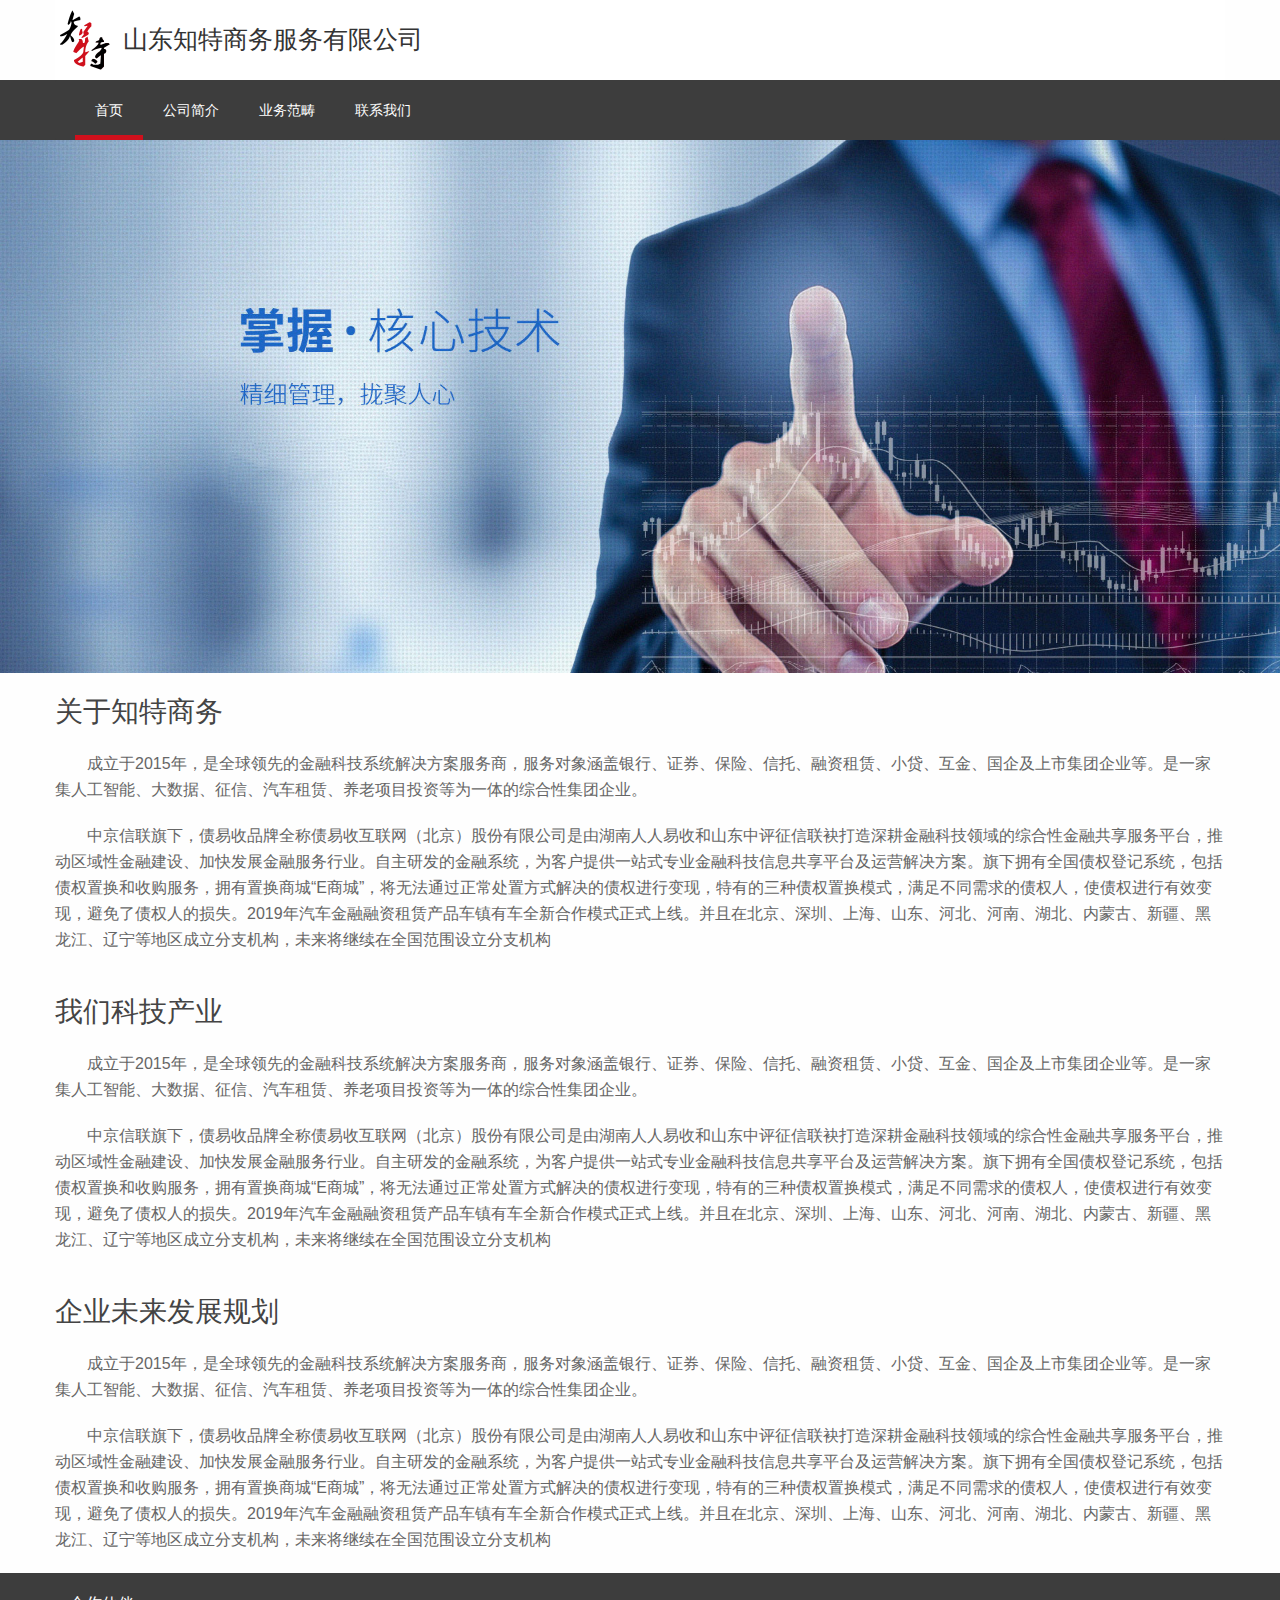
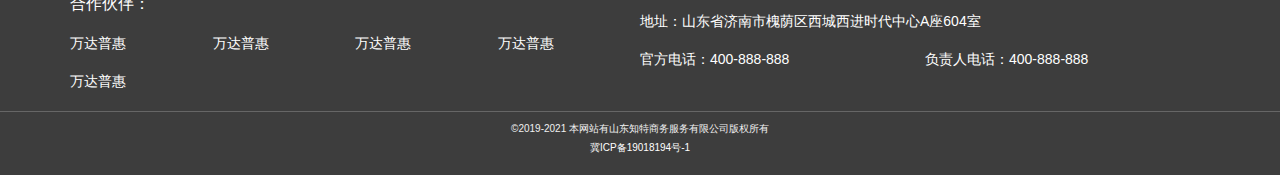
==== html/about.html @ e7d2fa00 "" ====
<!DOCTYPE html>
<html lang="en">
<head>
    <meta charset="UTF-8">
    <meta name="viewport"
          content="width=device-width, user-scalable=no, initial-scale=1.0, maximum-scale=1.0, minimum-scale=1.0">
    <title>关于知特商务服务有限公司</title>
    <link rel="icon" href="../icon/zhite_icon.png">
    <link rel="stylesheet" href="../layui/css/layui.css">
    <link rel="stylesheet" href="../font-awesome/css/font-awesome.css">
    <link rel="stylesheet" href="../css/header.css">
    <link rel="stylesheet" href="../css/footer.css">
    <link rel="stylesheet" href="../css/cssAll.css">
    <link rel="stylesheet" href="../css/about.css">

</head>
<body style="">
<div class="header ">
    <h1 class="logo layui-container layui-hide-xs">
        <a href="javaScript:;"><img class="img_h100" src="../icon/logo.png" alt="">
            <small>山东知特商务服务有限公司</small>
        </a>
    </h1>
    <div class="nav">
        <ul class="layui-nav layui-container layui-hide-xs">
            <li class="layui-nav-item layui-this"><a href="../index.html">首页</a></li>
            <li class="layui-nav-item"><a href="#:;">公司简介</a></li>
            <li class="layui-nav-item"><a href="#:;">业务范畴</a></li>
            <li class="layui-nav-item"><a href="#:;">联系我们</a></li>
        </ul>
        <ul class="layui-nav layui-container layui-hide-sm layui-hide-md">
            <li class="layui-nav-item layui-this"><a href="../index.html">首页</a></li>
            <li class="layui-nav-item"><a href="#:;">公司简介</a></li>
            <li class="layui-nav-item">
                <a href="#:;">业务范畴</a>
                <ol class="layui-nav-child">
                    <li><a href="#:;">业务范畴</a></li>
                    <li><a href="#:;">联系我们</a></li>
                </ol>
            </li>
        </ul>
    </div>
</div>
<div class="banner ">
    <img class="img_100" src="../images/banner_zt.jpg" alt="">
</div>
<div class="content" style="">
    <div class="content_about padding_tb20 layui-container">
        <h2>关于知特商务</h2>
        <div>
            <p>
                成立于2015年，是全球领先的金融科技系统解决方案服务商，服务对象涵盖银行、证券、保险、信托、融资租赁、小贷、互金、国企及上市集团企业等。是一家集人工智能、大数据、征信、汽车租赁、养老项目投资等为一体的综合性集团企业。
            </p>
            <p>中京信联旗下，债易收品牌全称债易收互联网（北京）股份有限公司是由湖南人人易收和山东中评征信联袂打造深耕金融科技领域的综合性金融共享服务平台，推动区域性金融建设、加快发展金融服务行业。自主研发的金融系统，为客户提供一站式专业金融科技信息共享平台及运营解决方案。旗下拥有全国债权登记系统，包括债权置换和收购服务，拥有置换商城“E商城”，将无法通过正常处置方式解决的债权进行变现，特有的三种债权置换模式，满足不同需求的债权人，使债权进行有效变现，避免了债权人的损失。2019年汽车金融融资租赁产品车镇有车全新合作模式正式上线。并且在北京、深圳、上海、山东、河北、河南、湖北、内蒙古、新疆、黑龙江、辽宁等地区成立分支机构，未来将继续在全国范围设立分支机构</p>
        </div>
    </div>
    <div class="content_about padding_tb20 layui-container">
        <h2>我们科技产业</h2>
        <div>
            <p>
                成立于2015年，是全球领先的金融科技系统解决方案服务商，服务对象涵盖银行、证券、保险、信托、融资租赁、小贷、互金、国企及上市集团企业等。是一家集人工智能、大数据、征信、汽车租赁、养老项目投资等为一体的综合性集团企业。
            </p>
            <p>中京信联旗下，债易收品牌全称债易收互联网（北京）股份有限公司是由湖南人人易收和山东中评征信联袂打造深耕金融科技领域的综合性金融共享服务平台，推动区域性金融建设、加快发展金融服务行业。自主研发的金融系统，为客户提供一站式专业金融科技信息共享平台及运营解决方案。旗下拥有全国债权登记系统，包括债权置换和收购服务，拥有置换商城“E商城”，将无法通过正常处置方式解决的债权进行变现，特有的三种债权置换模式，满足不同需求的债权人，使债权进行有效变现，避免了债权人的损失。2019年汽车金融融资租赁产品车镇有车全新合作模式正式上线。并且在北京、深圳、上海、山东、河北、河南、湖北、内蒙古、新疆、黑龙江、辽宁等地区成立分支机构，未来将继续在全国范围设立分支机构</p>
        </div>
    </div>
    <div class="content_about padding_tb20 layui-container">
        <h2>企业未来发展规划</h2>
        <div>
            <p>
                成立于2015年，是全球领先的金融科技系统解决方案服务商，服务对象涵盖银行、证券、保险、信托、融资租赁、小贷、互金、国企及上市集团企业等。是一家集人工智能、大数据、征信、汽车租赁、养老项目投资等为一体的综合性集团企业。
            </p>
            <p>中京信联旗下，债易收品牌全称债易收互联网（北京）股份有限公司是由湖南人人易收和山东中评征信联袂打造深耕金融科技领域的综合性金融共享服务平台，推动区域性金融建设、加快发展金融服务行业。自主研发的金融系统，为客户提供一站式专业金融科技信息共享平台及运营解决方案。旗下拥有全国债权登记系统，包括债权置换和收购服务，拥有置换商城“E商城”，将无法通过正常处置方式解决的债权进行变现，特有的三种债权置换模式，满足不同需求的债权人，使债权进行有效变现，避免了债权人的损失。2019年汽车金融融资租赁产品车镇有车全新合作模式正式上线。并且在北京、深圳、上海、山东、河北、河南、湖北、内蒙古、新疆、黑龙江、辽宁等地区成立分支机构，未来将继续在全国范围设立分支机构</p>
        </div>
    </div>

</div>

<div class="footer">
    <div class="layui-container">
        <div class="layui-row ">
            <div class="layui-col-xs6 layui-hide-xs">
                <h3>合作伙伴：</h3>
                <ul class="margin_top10  ">
                    <li class="layui-col-xs6 layui-col-md3 padding_tb10"><a href="#:;">万达普惠</a></li>
                    <li class="layui-col-xs6 layui-col-md3 padding_tb10"><a href="#:;">万达普惠</a></li>
                    <li class="layui-col-xs6 layui-col-md3 padding_tb10"><a href="#:;">万达普惠</a></li>
                    <li class="layui-col-xs6 layui-col-md3 padding_tb10"><a href="#:;">万达普惠</a></li>
                    <li class="layui-col-xs6 layui-col-md3 padding_tb10"><a href="#:;">万达普惠</a></li>
                </ul>
            </div>
            <div class=" layui-col-md6">
                <div class="margin_top20 layui-col-xs12">地址：山东省济南市槐荫区西城西进时代中心A座604室</div>
                <div class="margin_top20 layui-col-xs12 layui-col-md6">官方电话：400-888-888</div>
                <div class="margin_top20 layui-col-xs12 layui-col-md6">负责人电话：400-888-888</div>
            </div>
        </div>
    </div>
    <hr style="background:#666">
    <div class="icp text_c margin_top10">
        <div>©2019-2021 本网站有山东知特商务服务有限公司版权所有</div>
        <div class="margin_top5">
            <a href="http://beian.miit.gov.cn">冀ICP备19018194号-1</a>
        </div>
    </div>
</div>

<div id="top" class="layui-hide-xs">

</div>
</body>
</html>
<script src="../js/jquery.min.js"></script>
<script src="../js/top.js"></script>
<script src="../layui/layui.all.js"></script>
<script src="../js/layui.js"></script>
<script>
    layui.use('element', function () {
        var element = layui.element;
    });
</script>
---- layui/css/layui.css ----
/** layui-v2.4.3 MIT License By https://www.layui.com */
 .layui-inline,img{display:inline-block;vertical-align:middle}h1,h2,h3,h4,h5,h6{font-weight:400}.layui-edge,.layui-header,.layui-inline,.layui-main{position:relative}.layui-btn,.layui-edge,.layui-inline,img{vertical-align:middle}.layui-btn,.layui-disabled,.layui-icon,.layui-unselect{-webkit-user-select:none;-ms-user-select:none;-moz-user-select:none}blockquote,body,button,dd,div,dl,dt,form,h1,h2,h3,h4,h5,h6,input,li,ol,p,pre,td,textarea,th,ul{margin:0;padding:0;-webkit-tap-highlight-color:rgba(0,0,0,0)}a:active,a:hover{outline:0}img{border:none}li{list-style:none}table{border-collapse:collapse;border-spacing:0}h4,h5,h6{font-size:100%}button,input,optgroup,option,select,textarea{font-family:inherit;font-size:inherit;font-style:inherit;font-weight:inherit;outline:0}pre{white-space:pre-wrap;white-space:-moz-pre-wrap;white-space:-pre-wrap;white-space:-o-pre-wrap;word-wrap:break-word}body{line-height:24px;font:14px Helvetica Neue,Helvetica,PingFang SC,Tahoma,Arial,sans-serif}hr{height:1px;margin:10px 0;border:0;clear:both}a{color:#333;text-decoration:none}a:hover{color:#777}a cite{font-style:normal;*cursor:pointer}.layui-border-box,.layui-border-box *{box-sizing:border-box}.layui-box,.layui-box *{box-sizing:content-box}.layui-clear{clear:both;*zoom:1}.layui-clear:after{content:'\20';clear:both;*zoom:1;display:block;height:0}.layui-inline{*display:inline;*zoom:1}.layui-edge{display:inline-block;width:0;height:0;border-width:6px;border-style:dashed;border-color:transparent;overflow:hidden}.layui-edge-top{top:-4px;border-bottom-color:#999;border-bottom-style:solid}.layui-edge-right{border-left-color:#999;border-left-style:solid}.layui-edge-bottom{top:2px;border-top-color:#999;border-top-style:solid}.layui-edge-left{border-right-color:#999;border-right-style:solid}.layui-elip{text-overflow:ellipsis;overflow:hidden;white-space:nowrap}.layui-disabled,.layui-disabled:hover{color:#d2d2d2!important;cursor:not-allowed!important}.layui-circle{border-radius:100%}.layui-show{display:block!important}.layui-hide{display:none!important}@font-face{font-family:layui-icon;src:url(../font/iconfont.eot?v=240);src:url(../font/iconfont.eot?v=240#iefix) format('embedded-opentype'),url(../font/iconfont.svg?v=240#iconfont) format('svg'),url(../font/iconfont.woff?v=240) format('woff'),url(../font/iconfont.ttf?v=240) format('truetype')}.layui-icon{font-family:layui-icon!important;font-size:16px;font-style:normal;-webkit-font-smoothing:antialiased;-moz-osx-font-smoothing:grayscale}.layui-icon-reply-fill:before{content:"\e611"}.layui-icon-set-fill:before{content:"\e614"}.layui-icon-menu-fill:before{content:"\e60f"}.layui-icon-search:before{content:"\e615"}.layui-icon-share:before{content:"\e641"}.layui-icon-set-sm:before{content:"\e620"}.layui-icon-engine:before{content:"\e628"}.layui-icon-close:before{content:"\1006"}.layui-icon-close-fill:before{content:"\1007"}.layui-icon-chart-screen:before{content:"\e629"}.layui-icon-star:before{content:"\e600"}.layui-icon-circle-dot:before{content:"\e617"}.layui-icon-chat:before{content:"\e606"}.layui-icon-release:before{content:"\e609"}.layui-icon-list:before{content:"\e60a"}.layui-icon-chart:before{content:"\e62c"}.layui-icon-ok-circle:before{content:"\1005"}.layui-icon-layim-theme:before{content:"\e61b"}.layui-icon-table:before{content:"\e62d"}.layui-icon-right:before{content:"\e602"}.layui-icon-left:before{content:"\e603"}.layui-icon-cart-simple:before{content:"\e698"}.layui-icon-face-cry:before{content:"\e69c"}.layui-icon-face-smile:before{content:"\e6af"}.layui-icon-survey:before{content:"\e6b2"}.layui-icon-tree:before{content:"\e62e"}.layui-icon-upload-circle:before{content:"\e62f"}.layui-icon-add-circle:before{content:"\e61f"}.layui-icon-download-circle:before{content:"\e601"}.layui-icon-templeate-1:before{content:"\e630"}.layui-icon-util:before{content:"\e631"}.layui-icon-face-surprised:before{content:"\e664"}.layui-icon-edit:before{content:"\e642"}.layui-icon-speaker:before{content:"\e645"}.layui-icon-down:before{content:"\e61a"}.layui-icon-file:before{content:"\e621"}.layui-icon-layouts:before{content:"\e632"}.layui-icon-rate-half:before{content:"\e6c9"}.layui-icon-add-circle-fine:before{content:"\e608"}.layui-icon-prev-circle:before{content:"\e633"}.layui-icon-read:before{content:"\e705"}.layui-icon-404:before{content:"\e61c"}.layui-icon-carousel:before{content:"\e634"}.layui-icon-help:before{content:"\e607"}.layui-icon-code-circle:before{content:"\e635"}.layui-icon-water:before{content:"\e636"}.layui-icon-username:before{content:"\e66f"}.layui-icon-find-fill:before{content:"\e670"}.layui-icon-about:before{content:"\e60b"}.layui-icon-location:before{content:"\e715"}.layui-icon-up:before{content:"\e619"}.layui-icon-pause:before{content:"\e651"}.layui-icon-date:before{content:"\e637"}.layui-icon-layim-uploadfile:before{content:"\e61d"}.layui-icon-delete:before{content:"\e640"}.layui-icon-play:before{content:"\e652"}.layui-icon-top:before{content:"\e604"}.layui-icon-friends:before{content:"\e612"}.layui-icon-refresh-3:before{content:"\e9aa"}.layui-icon-ok:before{content:"\e605"}.layui-icon-layer:before{content:"\e638"}.layui-icon-face-smile-fine:before{content:"\e60c"}.layui-icon-dollar:before{content:"\e659"}.layui-icon-group:before{content:"\e613"}.layui-icon-layim-download:before{content:"\e61e"}.layui-icon-picture-fine:before{content:"\e60d"}.layui-icon-link:before{content:"\e64c"}.layui-icon-diamond:before{content:"\e735"}.layui-icon-log:before{content:"\e60e"}.layui-icon-rate-solid:before{content:"\e67a"}.layui-icon-fonts-del:before{content:"\e64f"}.layui-icon-unlink:before{content:"\e64d"}.layui-icon-fonts-clear:before{content:"\e639"}.layui-icon-triangle-r:before{content:"\e623"}.layui-icon-circle:before{content:"\e63f"}.layui-icon-radio:before{content:"\e643"}.layui-icon-align-center:before{content:"\e647"}.layui-icon-align-right:before{content:"\e648"}.layui-icon-align-left:before{content:"\e649"}.layui-icon-loading-1:before{content:"\e63e"}.layui-icon-return:before{content:"\e65c"}.layui-icon-fonts-strong:before{content:"\e62b"}.layui-icon-upload:before{content:"\e67c"}.layui-icon-dialogue:before{content:"\e63a"}.layui-icon-video:before{content:"\e6ed"}.layui-icon-headset:before{content:"\e6fc"}.layui-icon-cellphone-fine:before{content:"\e63b"}.layui-icon-add-1:before{content:"\e654"}.layui-icon-face-smile-b:before{content:"\e650"}.layui-icon-fonts-html:before{content:"\e64b"}.layui-icon-form:before{content:"\e63c"}.layui-icon-cart:before{content:"\e657"}.layui-icon-camera-fill:before{content:"\e65d"}.layui-icon-tabs:before{content:"\e62a"}.layui-icon-fonts-code:before{content:"\e64e"}.layui-icon-fire:before{content:"\e756"}.layui-icon-set:before{content:"\e716"}.layui-icon-fonts-u:before{content:"\e646"}.layui-icon-triangle-d:before{content:"\e625"}.layui-icon-tips:before{content:"\e702"}.layui-icon-picture:before{content:"\e64a"}.layui-icon-more-vertical:before{content:"\e671"}.layui-icon-flag:before{content:"\e66c"}.layui-icon-loading:before{content:"\e63d"}.layui-icon-fonts-i:before{content:"\e644"}.layui-icon-refresh-1:before{content:"\e666"}.layui-icon-rmb:before{content:"\e65e"}.layui-icon-home:before{content:"\e68e"}.layui-icon-user:before{content:"\e770"}.layui-icon-notice:before{content:"\e667"}.layui-icon-login-weibo:before{content:"\e675"}.layui-icon-voice:before{content:"\e688"}.layui-icon-upload-drag:before{content:"\e681"}.layui-icon-login-qq:before{content:"\e676"}.layui-icon-snowflake:before{content:"\e6b1"}.layui-icon-file-b:before{content:"\e655"}.layui-icon-template:before{content:"\e663"}.layui-icon-auz:before{content:"\e672"}.layui-icon-console:before{content:"\e665"}.layui-icon-app:before{content:"\e653"}.layui-icon-prev:before{content:"\e65a"}.layui-icon-website:before{content:"\e7ae"}.layui-icon-next:before{content:"\e65b"}.layui-icon-component:before{content:"\e857"}.layui-icon-more:before{content:"\e65f"}.layui-icon-login-wechat:before{content:"\e677"}.layui-icon-shrink-right:before{content:"\e668"}.layui-icon-spread-left:before{content:"\e66b"}.layui-icon-camera:before{content:"\e660"}.layui-icon-note:before{content:"\e66e"}.layui-icon-refresh:before{content:"\e669"}.layui-icon-female:before{content:"\e661"}.layui-icon-male:before{content:"\e662"}.layui-icon-password:before{content:"\e673"}.layui-icon-senior:before{content:"\e674"}.layui-icon-theme:before{content:"\e66a"}.layui-icon-tread:before{content:"\e6c5"}.layui-icon-praise:before{content:"\e6c6"}.layui-icon-star-fill:before{content:"\e658"}.layui-icon-rate:before{content:"\e67b"}.layui-icon-template-1:before{content:"\e656"}.layui-icon-vercode:before{content:"\e679"}.layui-icon-cellphone:before{content:"\e678"}.layui-icon-screen-full:before{content:"\e622"}.layui-icon-screen-restore:before{content:"\e758"}.layui-icon-cols:before{content:"\e610"}.layui-icon-export:before{content:"\e67d"}.layui-icon-print:before{content:"\e66d"}.layui-icon-slider:before{content:"\e714"}.layui-main{width:1140px;margin:0 auto}.layui-header{z-index:1000;height:60px}.layui-header a:hover{transition:all .5s;-webkit-transition:all .5s}.layui-side{position:fixed;left:0;top:0;bottom:0;z-index:999;width:200px;overflow-x:hidden}.layui-side-scroll{position:relative;width:220px;height:100%;overflow-x:hidden}.layui-body{position:absolute;left:200px;right:0;top:0;bottom:0;z-index:998;width:auto;overflow:hidden;overflow-y:auto;box-sizing:border-box}.layui-layout-body{overflow:hidden}.layui-layout-admin .layui-header{background-color:#23262E}.layui-layout-admin .layui-side{top:60px;width:200px;overflow-x:hidden}.layui-layout-admin .layui-body{top:60px;bottom:44px}.layui-layout-admin .layui-main{width:auto;margin:0 15px}.layui-layout-admin .layui-footer{position:fixed;left:200px;right:0;bottom:0;height:44px;line-height:44px;padding:0 15px;background-color:#eee}.layui-layout-admin .layui-logo{position:absolute;left:0;top:0;width:200px;height:100%;line-height:60px;text-align:center;color:#009688;font-size:16px}.layui-layout-admin .layui-header .layui-nav{background:0 0}.layui-layout-left{position:absolute!important;left:200px;top:0}.layui-layout-right{position:absolute!important;right:0;top:0}.layui-container{position:relative;margin:0 auto;padding:0 15px;box-sizing:border-box}.layui-fluid{position:relative;margin:0 auto;padding:0 15px}.layui-row:after,.layui-row:before{content:'';display:block;clear:both}.layui-col-lg1,.layui-col-lg10,.layui-col-lg11,.layui-col-lg12,.layui-col-lg2,.layui-col-lg3,.layui-col-lg4,.layui-col-lg5,.layui-col-lg6,.layui-col-lg7,.layui-col-lg8,.layui-col-lg9,.layui-col-md1,.layui-col-md10,.layui-col-md11,.layui-col-md12,.layui-col-md2,.layui-col-md3,.layui-col-md4,.layui-col-md5,.layui-col-md6,.layui-col-md7,.layui-col-md8,.layui-col-md9,.layui-col-sm1,.layui-col-sm10,.layui-col-sm11,.layui-col-sm12,.layui-col-sm2,.layui-col-sm3,.layui-col-sm4,.layui-col-sm5,.layui-col-sm6,.layui-col-sm7,.layui-col-sm8,.layui-col-sm9,.layui-col-xs1,.layui-col-xs10,.layui-col-xs11,.layui-col-xs12,.layui-col-xs2,.layui-col-xs3,.layui-col-xs4,.layui-col-xs5,.layui-col-xs6,.layui-col-xs7,.layui-col-xs8,.layui-col-xs9{position:relative;display:block;box-sizing:border-box}.layui-col-xs1,.layui-col-xs10,.layui-col-xs11,.layui-col-xs12,.layui-col-xs2,.layui-col-xs3,.layui-col-xs4,.layui-col-xs5,.layui-col-xs6,.layui-col-xs7,.layui-col-xs8,.layui-col-xs9{float:left}.layui-col-xs1{width:8.33333333%}.layui-col-xs2{width:16.66666667%}.layui-col-xs3{width:25%}.layui-col-xs4{width:33.33333333%}.layui-col-xs5{width:41.66666667%}.layui-col-xs6{width:50%}.layui-col-xs7{width:58.33333333%}.layui-col-xs8{width:66.66666667%}.layui-col-xs9{width:75%}.layui-col-xs10{width:83.33333333%}.layui-col-xs11{width:91.66666667%}.layui-col-xs12{width:100%}.layui-col-xs-offset1{margin-left:8.33333333%}.layui-col-xs-offset2{margin-left:16.66666667%}.layui-col-xs-offset3{margin-left:25%}.layui-col-xs-offset4{margin-left:33.33333333%}.layui-col-xs-offset5{margin-left:41.66666667%}.layui-col-xs-offset6{margin-left:50%}.layui-col-xs-offset7{margin-left:58.33333333%}.layui-col-xs-offset8{margin-left:66.66666667%}.layui-col-xs-offset9{margin-left:75%}.layui-col-xs-offset10{margin-left:83.33333333%}.layui-col-xs-offset11{margin-left:91.66666667%}.layui-col-xs-offset12{margin-left:100%}@media screen and (max-width:768px){.layui-hide-xs{display:none!important}.layui-show-xs-block{display:block!important}.layui-show-xs-inline{display:inline!important}.layui-show-xs-inline-block{display:inline-block!important}}@media screen and (min-width:768px){.layui-container{width:750px}.layui-hide-sm{display:none!important}.layui-show-sm-block{display:block!important}.layui-show-sm-inline{display:inline!important}.layui-show-sm-inline-block{display:inline-block!important}.layui-col-sm1,.layui-col-sm10,.layui-col-sm11,.layui-col-sm12,.layui-col-sm2,.layui-col-sm3,.layui-col-sm4,.layui-col-sm5,.layui-col-sm6,.layui-col-sm7,.layui-col-sm8,.layui-col-sm9{float:left}.layui-col-sm1{width:8.33333333%}.layui-col-sm2{width:16.66666667%}.layui-col-sm3{width:25%}.layui-col-sm4{width:33.33333333%}.layui-col-sm5{width:41.66666667%}.layui-col-sm6{width:50%}.layui-col-sm7{width:58.33333333%}.layui-col-sm8{width:66.66666667%}.layui-col-sm9{width:75%}.layui-col-sm10{width:83.33333333%}.layui-col-sm11{width:91.66666667%}.layui-col-sm12{width:100%}.layui-col-sm-offset1{margin-left:8.33333333%}.layui-col-sm-offset2{margin-left:16.66666667%}.layui-col-sm-offset3{margin-left:25%}.layui-col-sm-offset4{margin-left:33.33333333%}.layui-col-sm-offset5{margin-left:41.66666667%}.layui-col-sm-offset6{margin-left:50%}.layui-col-sm-offset7{margin-left:58.33333333%}.layui-col-sm-offset8{margin-left:66.66666667%}.layui-col-sm-offset9{margin-left:75%}.layui-col-sm-offset10{margin-left:83.33333333%}.layui-col-sm-offset11{margin-left:91.66666667%}.layui-col-sm-offset12{margin-left:100%}}@media screen and (min-width:992px){.layui-container{width:970px}.layui-hide-md{display:none!important}.layui-show-md-block{display:block!important}.layui-show-md-inline{display:inline!important}.layui-show-md-inline-block{display:inline-block!important}.layui-col-md1,.layui-col-md10,.layui-col-md11,.layui-col-md12,.layui-col-md2,.layui-col-md3,.layui-col-md4,.layui-col-md5,.layui-col-md6,.layui-col-md7,.layui-col-md8,.layui-col-md9{float:left}.layui-col-md1{width:8.33333333%}.layui-col-md2{width:16.66666667%}.layui-col-md3{width:25%}.layui-col-md4{width:33.33333333%}.layui-col-md5{width:41.66666667%}.layui-col-md6{width:50%}.layui-col-md7{width:58.33333333%}.layui-col-md8{width:66.66666667%}.layui-col-md9{width:75%}.layui-col-md10{width:83.33333333%}.layui-col-md11{width:91.66666667%}.layui-col-md12{width:100%}.layui-col-md-offset1{margin-left:8.33333333%}.layui-col-md-offset2{margin-left:16.66666667%}.layui-col-md-offset3{margin-left:25%}.layui-col-md-offset4{margin-left:33.33333333%}.layui-col-md-offset5{margin-left:41.66666667%}.layui-col-md-offset6{margin-left:50%}.layui-col-md-offset7{margin-left:58.33333333%}.layui-col-md-offset8{margin-left:66.66666667%}.layui-col-md-offset9{margin-left:75%}.layui-col-md-offset10{margin-left:83.33333333%}.layui-col-md-offset11{margin-left:91.66666667%}.layui-col-md-offset12{margin-left:100%}}@media screen and (min-width:1200px){.layui-container{width:1170px}.layui-hide-lg{display:none!important}.layui-show-lg-block{display:block!important}.layui-show-lg-inline{display:inline!important}.layui-show-lg-inline-block{display:inline-block!important}.layui-col-lg1,.layui-col-lg10,.layui-col-lg11,.layui-col-lg12,.layui-col-lg2,.layui-col-lg3,.layui-col-lg4,.layui-col-lg5,.layui-col-lg6,.layui-col-lg7,.layui-col-lg8,.layui-col-lg9{float:left}.layui-col-lg1{width:8.33333333%}.layui-col-lg2{width:16.66666667%}.layui-col-lg3{width:25%}.layui-col-lg4{width:33.33333333%}.layui-col-lg5{width:41.66666667%}.layui-col-lg6{width:50%}.layui-col-lg7{width:58.33333333%}.layui-col-lg8{width:66.66666667%}.layui-col-lg9{width:75%}.layui-col-lg10{width:83.33333333%}.layui-col-lg11{width:91.66666667%}.layui-col-lg12{width:100%}.layui-col-lg-offset1{margin-left:8.33333333%}.layui-col-lg-offset2{margin-left:16.66666667%}.layui-col-lg-offset3{margin-left:25%}.layui-col-lg-offset4{margin-left:33.33333333%}.layui-col-lg-offset5{margin-left:41.66666667%}.layui-col-lg-offset6{margin-left:50%}.layui-col-lg-offset7{margin-left:58.33333333%}.layui-col-lg-offset8{margin-left:66.66666667%}.layui-col-lg-offset9{margin-left:75%}.layui-col-lg-offset10{margin-left:83.33333333%}.layui-col-lg-offset11{margin-left:91.66666667%}.layui-col-lg-offset12{margin-left:100%}}.layui-col-space1{margin:-.5px}.layui-col-space1>*{padding:.5px}.layui-col-space3{margin:-1.5px}.layui-col-space3>*{padding:1.5px}.layui-col-space5{margin:-2.5px}.layui-col-space5>*{padding:2.5px}.layui-col-space8{margin:-3.5px}.layui-col-space8>*{padding:3.5px}.layui-col-space10{margin:-5px}.layui-col-space10>*{padding:5px}.layui-col-space12{margin:-6px}.layui-col-space12>*{padding:6px}.layui-col-space15{margin:-7.5px}.layui-col-space15>*{padding:7.5px}.layui-col-space18{margin:-9px}.layui-col-space18>*{padding:9px}.layui-col-space20{margin:-10px}.layui-col-space20>*{padding:10px}.layui-col-space22{margin:-11px}.layui-col-space22>*{padding:11px}.layui-col-space25{margin:-12.5px}.layui-col-space25>*{padding:12.5px}.layui-col-space30{margin:-15px}.layui-col-space30>*{padding:15px}.layui-btn,.layui-input,.layui-select,.layui-textarea,.layui-upload-button{outline:0;-webkit-appearance:none;transition:all .3s;-webkit-transition:all .3s;box-sizing:border-box}.layui-elem-quote{margin-bottom:10px;padding:15px;line-height:22px;border-left:5px solid #009688;border-radius:0 2px 2px 0;background-color:#f2f2f2}.layui-quote-nm{border-style:solid;border-width:1px 1px 1px 5px;background:0 0}.layui-elem-field{margin-bottom:10px;padding:0;border-width:1px;border-style:solid}.layui-elem-field legend{margin-left:20px;padding:0 10px;font-size:20px;font-weight:300}.layui-field-title{margin:10px 0 20px;border-width:1px 0 0}.layui-field-box{padding:10px 15px}.layui-field-title .layui-field-box{padding:10px 0}.layui-progress{position:relative;height:6px;border-radius:20px;background-color:#e2e2e2}.layui-progress-bar{position:absolute;left:0;top:0;width:0;max-width:100%;height:6px;border-radius:20px;text-align:right;background-color:#5FB878;transition:all .3s;-webkit-transition:all .3s}.layui-progress-big,.layui-progress-big .layui-progress-bar{height:18px;line-height:18px}.layui-progress-text{position:relative;top:-20px;line-height:18px;font-size:12px;color:#666}.layui-progress-big .layui-progress-text{position:static;padding:0 10px;color:#fff}.layui-collapse{border-width:1px;border-style:solid;border-radius:2px}.layui-colla-content,.layui-colla-item{border-top-width:1px;border-top-style:solid}.layui-colla-item:first-child{border-top:none}.layui-colla-title{position:relative;height:42px;line-height:42px;padding:0 15px 0 35px;color:#333;background-color:#f2f2f2;cursor:pointer;font-size:14px;overflow:hidden}.layui-colla-content{display:none;padding:10px 15px;line-height:22px;color:#666}.layui-colla-icon{position:absolute;left:15px;top:0;font-size:14px}.layui-card{margin-bottom:15px;border-radius:2px;background-color:#fff;box-shadow:0 1px 2px 0 rgba(0,0,0,.05)}.layui-card:last-child{margin-bottom:0}.layui-card-header{position:relative;height:42px;line-height:42px;padding:0 15px;border-bottom:1px solid #f6f6f6;color:#333;border-radius:2px 2px 0 0;font-size:14px}.layui-bg-black,.layui-bg-blue,.layui-bg-cyan,.layui-bg-green,.layui-bg-orange,.layui-bg-red{color:#fff!important}.layui-card-body{position:relative;padding:10px 15px;line-height:24px}.layui-card-body[pad15]{padding:15px}.layui-card-body[pad20]{padding:20px}.layui-card-body .layui-table{margin:5px 0}.layui-card .layui-tab{margin:0}.layui-panel-window{position:relative;padding:15px;border-radius:0;border-top:5px solid #E6E6E6;background-color:#fff}.layui-auxiliar-moving{position:fixed;left:0;right:0;top:0;bottom:0;width:100%;height:100%;background:0 0;z-index:9999999999}.layui-form-label,.layui-form-mid,.layui-form-select,.layui-input-block,.layui-input-inline,.layui-textarea{position:relative}.layui-bg-red{background-color:#FF5722!important}.layui-bg-orange{background-color:#FFB800!important}.layui-bg-green{background-color:#009688!important}.layui-bg-cyan{background-color:#2F4056!important}.layui-bg-blue{background-color:#1E9FFF!important}.layui-bg-black{background-color:#393D49!important}.layui-bg-gray{background-color:#eee!important;color:#666!important}.layui-badge-rim,.layui-colla-content,.layui-colla-item,.layui-collapse,.layui-elem-field,.layui-form-pane .layui-form-item[pane],.layui-form-pane .layui-form-label,.layui-input,.layui-layedit,.layui-layedit-tool,.layui-quote-nm,.layui-select,.layui-tab-bar,.layui-tab-card,.layui-tab-title,.layui-tab-title .layui-this:after,.layui-textarea{border-color:#e6e6e6}.layui-timeline-item:before,hr{background-color:#e6e6e6}.layui-text{line-height:22px;font-size:14px;color:#666}.layui-text h1,.layui-text h2,.layui-text h3{font-weight:500;color:#333}.layui-text h1{font-size:30px}.layui-text h2{font-size:24px}.layui-text h3{font-size:18px}.layui-text a:not(.layui-btn){color:#01AAED}.layui-text a:not(.layui-btn):hover{text-decoration:underline}.layui-text ul{padding:5px 0 5px 15px}.layui-text ul li{margin-top:5px;list-style-type:disc}.layui-text em,.layui-word-aux{color:#999!important;padding:0 5px!important}.layui-btn{display:inline-block;height:38px;line-height:38px;padding:0 18px;background-color:#009688;color:#fff;white-space:nowrap;text-align:center;font-size:14px;border:none;border-radius:2px;cursor:pointer}.layui-btn:hover{opacity:.8;filter:alpha(opacity=80);color:#fff}.layui-btn:active{opacity:1;filter:alpha(opacity=100)}.layui-btn+.layui-btn{margin-left:10px}.layui-btn-container{font-size:0}.layui-btn-container .layui-btn{margin-right:10px;margin-bottom:10px}.layui-btn-container .layui-btn+.layui-btn{margin-left:0}.layui-table .layui-btn-container .layui-btn{margin-bottom:9px}.layui-btn-radius{border-radius:100px}.layui-btn .layui-icon{margin-right:3px;font-size:18px;vertical-align:bottom;vertical-align:middle\9}.layui-btn-primary{border:1px solid #C9C9C9;background-color:#fff;color:#555}.layui-btn-primary:hover{border-color:#009688;color:#333}.layui-btn-normal{background-color:#1E9FFF}.layui-btn-warm{background-color:#FFB800}.layui-btn-danger{background-color:#FF5722}.layui-btn-disabled,.layui-btn-disabled:active,.layui-btn-disabled:hover{border:1px solid #e6e6e6;background-color:#FBFBFB;color:#C9C9C9;cursor:not-allowed;opacity:1}.layui-btn-lg{height:44px;line-height:44px;padding:0 25px;font-size:16px}.layui-btn-sm{height:30px;line-height:30px;padding:0 10px;font-size:12px}.layui-btn-sm i{font-size:16px!important}.layui-btn-xs{height:22px;line-height:22px;padding:0 5px;font-size:12px}.layui-btn-xs i{font-size:14px!important}.layui-btn-group{display:inline-block;vertical-align:middle;font-size:0}.layui-btn-group .layui-btn{margin-left:0!important;margin-right:0!important;border-left:1px solid rgba(255,255,255,.5);border-radius:0}.layui-btn-group .layui-btn-primary{border-left:none}.layui-btn-group .layui-btn-primary:hover{border-color:#C9C9C9;color:#009688}.layui-btn-group .layui-btn:first-child{border-left:none;border-radius:2px 0 0 2px}.layui-btn-group .layui-btn-primary:first-child{border-left:1px solid #c9c9c9}.layui-btn-group .layui-btn:last-child{border-radius:0 2px 2px 0}.layui-btn-group .layui-btn+.layui-btn{margin-left:0}.layui-btn-group+.layui-btn-group{margin-left:10px}.layui-btn-fluid{width:100%}.layui-input,.layui-select,.layui-textarea{height:38px;line-height:1.3;line-height:38px\9;border-width:1px;border-style:solid;background-color:#fff;border-radius:2px}.layui-input::-webkit-input-placeholder,.layui-select::-webkit-input-placeholder,.layui-textarea::-webkit-input-placeholder{line-height:1.3}.layui-input,.layui-textarea{display:block;width:100%;padding-left:10px}.layui-input:hover,.layui-textarea:hover{border-color:#D2D2D2!important}.layui-input:focus,.layui-textarea:focus{border-color:#C9C9C9!important}.layui-textarea{min-height:100px;height:auto;line-height:20px;padding:6px 10px;resize:vertical}.layui-select{padding:0 10px}.layui-form input[type=checkbox],.layui-form input[type=radio],.layui-form select{display:none}.layui-form [lay-ignore]{display:initial}.layui-form-item{margin-bottom:15px;clear:both;*zoom:1}.layui-form-item:after{content:'\20';clear:both;*zoom:1;display:block;height:0}.layui-form-label{float:left;display:block;padding:9px 15px;width:80px;font-weight:400;line-height:20px;text-align:right}.layui-form-label-col{display:block;float:none;padding:9px 0;line-height:20px;text-align:left}.layui-form-item .layui-inline{margin-bottom:5px;margin-right:10px}.layui-input-block{margin-left:110px;min-height:36px}.layui-input-inline{display:inline-block;vertical-align:middle}.layui-form-item .layui-input-inline{float:left;width:190px;margin-right:10px}.layui-form-text .layui-input-inline{width:auto}.layui-form-mid{float:left;display:block;padding:9px 0!important;line-height:20px;margin-right:10px}.layui-form-danger+.layui-form-select .layui-input,.layui-form-danger:focus{border-color:#FF5722!important}.layui-form-select .layui-input{padding-right:30px;cursor:pointer}.layui-form-select .layui-edge{position:absolute;right:10px;top:50%;margin-top:-3px;cursor:pointer;border-width:6px;border-top-color:#c2c2c2;border-top-style:solid;transition:all .3s;-webkit-transition:all .3s}.layui-form-select dl{display:none;position:absolute;left:0;top:42px;padding:5px 0;z-index:899;min-width:100%;border:1px solid #d2d2d2;max-height:300px;overflow-y:auto;background-color:#fff;border-radius:2px;box-shadow:0 2px 4px rgba(0,0,0,.12);box-sizing:border-box}.layui-form-select dl dd,.layui-form-select dl dt{padding:0 10px;line-height:36px;white-space:nowrap;overflow:hidden;text-overflow:ellipsis}.layui-form-select dl dt{font-size:12px;color:#999}.layui-form-select dl dd{cursor:pointer}.layui-form-select dl dd:hover{background-color:#f2f2f2;-webkit-transition:.5s all;transition:.5s all}.layui-form-select .layui-select-group dd{padding-left:20px}.layui-form-select dl dd.layui-select-tips{padding-left:10px!important;color:#999}.layui-form-select dl dd.layui-this{background-color:#5FB878;color:#fff}.layui-form-checkbox,.layui-form-select dl dd.layui-disabled{background-color:#fff}.layui-form-selected dl{display:block}.layui-form-checkbox,.layui-form-checkbox *,.layui-form-switch{display:inline-block;vertical-align:middle}.layui-form-selected .layui-edge{margin-top:-9px;-webkit-transform:rotate(180deg);transform:rotate(180deg);margin-top:-3px\9}:root .layui-form-selected .layui-edge{margin-top:-9px\0/IE9}.layui-form-selectup dl{top:auto;bottom:42px}.layui-select-none{margin:5px 0;text-align:center;color:#999}.layui-select-disabled .layui-disabled{border-color:#eee!important}.layui-select-disabled .layui-edge{border-top-color:#d2d2d2}.layui-form-checkbox{position:relative;height:30px;line-height:30px;margin-right:10px;padding-right:30px;cursor:pointer;font-size:0;-webkit-transition:.1s linear;transition:.1s linear;box-sizing:border-box}.layui-form-checkbox span{padding:0 10px;height:100%;font-size:14px;border-radius:2px 0 0 2px;background-color:#d2d2d2;color:#fff;overflow:hidden;white-space:nowrap;text-overflow:ellipsis}.layui-form-checkbox:hover span{background-color:#c2c2c2}.layui-form-checkbox i{position:absolute;right:0;top:0;width:30px;height:28px;border:1px solid #d2d2d2;border-left:none;border-radius:0 2px 2px 0;color:#fff;font-size:20px;text-align:center}.layui-form-checkbox:hover i{border-color:#c2c2c2;color:#c2c2c2}.layui-form-checked,.layui-form-checked:hover{border-color:#5FB878}.layui-form-checked span,.layui-form-checked:hover span{background-color:#5FB878}.layui-form-checked i,.layui-form-checked:hover i{color:#5FB878}.layui-form-item .layui-form-checkbox{margin-top:4px}.layui-form-checkbox[lay-skin=primary]{height:auto!important;line-height:normal!important;min-width:18px;min-height:18px;border:none!important;margin-right:0;padding-left:28px;padding-right:0;background:0 0}.layui-form-checkbox[lay-skin=primary] span{padding-left:0;padding-right:15px;line-height:18px;background:0 0;color:#666}.layui-form-checkbox[lay-skin=primary] i{right:auto;left:0;width:16px;height:16px;line-height:16px;border:1px solid #d2d2d2;font-size:12px;border-radius:2px;background-color:#fff;-webkit-transition:.1s linear;transition:.1s linear}.layui-form-checkbox[lay-skin=primary]:hover i{border-color:#5FB878;color:#fff}.layui-form-checked[lay-skin=primary] i{border-color:#5FB878;background-color:#5FB878;color:#fff}.layui-checkbox-disbaled[lay-skin=primary] span{background:0 0!important;color:#c2c2c2}.layui-checkbox-disbaled[lay-skin=primary]:hover i{border-color:#d2d2d2}.layui-form-item .layui-form-checkbox[lay-skin=primary]{margin-top:10px}.layui-form-switch{position:relative;height:22px;line-height:22px;min-width:35px;padding:0 5px;margin-top:8px;border:1px solid #d2d2d2;border-radius:20px;cursor:pointer;background-color:#fff;-webkit-transition:.1s linear;transition:.1s linear}.layui-form-switch i{position:absolute;left:5px;top:3px;width:16px;height:16px;border-radius:20px;background-color:#d2d2d2;-webkit-transition:.1s linear;transition:.1s linear}.layui-form-switch em{position:relative;top:0;width:25px;margin-left:21px;padding:0!important;text-align:center!important;color:#999!important;font-style:normal!important;font-size:12px}.layui-form-onswitch{border-color:#5FB878;background-color:#5FB878}.layui-checkbox-disbaled,.layui-checkbox-disbaled i{border-color:#e2e2e2!important}.layui-form-onswitch i{left:100%;margin-left:-21px;background-color:#fff}.layui-form-onswitch em{margin-left:5px;margin-right:21px;color:#fff!important}.layui-checkbox-disbaled span{background-color:#e2e2e2!important}.layui-checkbox-disbaled:hover i{color:#fff!important}[lay-radio]{display:none}.layui-form-radio,.layui-form-radio *{display:inline-block;vertical-align:middle}.layui-form-radio{line-height:28px;margin:6px 10px 0 0;padding-right:10px;cursor:pointer;font-size:0}.layui-form-radio *{font-size:14px}.layui-form-radio>i{margin-right:8px;font-size:22px;color:#c2c2c2}.layui-form-radio>i:hover,.layui-form-radioed>i{color:#5FB878}.layui-radio-disbaled>i{color:#e2e2e2!important}.layui-form-pane .layui-form-label{width:110px;padding:8px 15px;height:38px;line-height:20px;border-width:1px;border-style:solid;border-radius:2px 0 0 2px;text-align:center;background-color:#FBFBFB;overflow:hidden;white-space:nowrap;text-overflow:ellipsis;box-sizing:border-box}.layui-form-pane .layui-input-inline{margin-left:-1px}.layui-form-pane .layui-input-block{margin-left:110px;left:-1px}.layui-form-pane .layui-input{border-radius:0 2px 2px 0}.layui-form-pane .layui-form-text .layui-form-label{float:none;width:100%;border-radius:2px;box-sizing:border-box;text-align:left}.layui-form-pane .layui-form-text .layui-input-inline{display:block;margin:0;top:-1px;clear:both}.layui-form-pane .layui-form-text .layui-input-block{margin:0;left:0;top:-1px}.layui-form-pane .layui-form-text .layui-textarea{min-height:100px;border-radius:0 0 2px 2px}.layui-form-pane .layui-form-checkbox{margin:4px 0 4px 10px}.layui-form-pane .layui-form-radio,.layui-form-pane .layui-form-switch{margin-top:6px;margin-left:10px}.layui-form-pane .layui-form-item[pane]{position:relative;border-width:1px;border-style:solid}.layui-form-pane .layui-form-item[pane] .layui-form-label{position:absolute;left:0;top:0;height:100%;border-width:0 1px 0 0}.layui-form-pane .layui-form-item[pane] .layui-input-inline{margin-left:110px}@media screen and (max-width:450px){.layui-form-item .layui-form-label{text-overflow:ellipsis;overflow:hidden;white-space:nowrap}.layui-form-item .layui-inline{display:block;margin-right:0;margin-bottom:20px;clear:both}.layui-form-item .layui-inline:after{content:'\20';clear:both;display:block;height:0}.layui-form-item .layui-input-inline{display:block;float:none;left:-3px;width:auto;margin:0 0 10px 112px}.layui-form-item .layui-input-inline+.layui-form-mid{margin-left:110px;top:-5px;padding:0}.layui-form-item .layui-form-checkbox{margin-right:5px;margin-bottom:5px}}.layui-layedit{border-width:1px;border-style:solid;border-radius:2px}.layui-layedit-tool{padding:3px 5px;border-bottom-width:1px;border-bottom-style:solid;font-size:0}.layedit-tool-fixed{position:fixed;top:0;border-top:1px solid #e2e2e2}.layui-layedit-tool .layedit-tool-mid,.layui-layedit-tool .layui-icon{display:inline-block;vertical-align:middle;text-align:center;font-size:14px}.layui-layedit-tool .layui-icon{position:relative;width:32px;height:30px;line-height:30px;margin:3px 5px;color:#777;cursor:pointer;border-radius:2px}.layui-layedit-tool .layui-icon:hover{color:#393D49}.layui-layedit-tool .layui-icon:active{color:#000}.layui-layedit-tool .layedit-tool-active{background-color:#e2e2e2;color:#000}.layui-layedit-tool .layui-disabled,.layui-layedit-tool .layui-disabled:hover{color:#d2d2d2;cursor:not-allowed}.layui-layedit-tool .layedit-tool-mid{width:1px;height:18px;margin:0 10px;background-color:#d2d2d2}.layedit-tool-html{width:50px!important;font-size:30px!important}.layedit-tool-b,.layedit-tool-code,.layedit-tool-help{font-size:16px!important}.layedit-tool-d,.layedit-tool-face,.layedit-tool-image,.layedit-tool-unlink{font-size:18px!important}.layedit-tool-image input{position:absolute;font-size:0;left:0;top:0;width:100%;height:100%;opacity:.01;filter:Alpha(opacity=1);cursor:pointer}.layui-layedit-iframe iframe{display:block;width:100%}#LAY_layedit_code{overflow:hidden}.layui-laypage{display:inline-block;*display:inline;*zoom:1;vertical-align:middle;margin:10px 0;font-size:0}.layui-laypage>a:first-child,.layui-laypage>a:first-child em{border-radius:2px 0 0 2px}.layui-laypage>a:last-child,.layui-laypage>a:last-child em{border-radius:0 2px 2px 0}.layui-laypage>:first-child{margin-left:0!important}.layui-laypage>:last-child{margin-right:0!important}.layui-laypage a,.layui-laypage button,.layui-laypage input,.layui-laypage select,.layui-laypage span{border:1px solid #e2e2e2}.layui-laypage a,.layui-laypage span{display:inline-block;*display:inline;*zoom:1;vertical-align:middle;padding:0 15px;height:28px;line-height:28px;margin:0 -1px 5px 0;background-color:#fff;color:#333;font-size:12px}.layui-flow-more a *,.layui-laypage input,.layui-table-view select[lay-ignore]{display:inline-block}.layui-laypage a:hover{color:#009688}.layui-laypage em{font-style:normal}.layui-laypage .layui-laypage-spr{color:#999;font-weight:700}.layui-laypage a{text-decoration:none}.layui-laypage .layui-laypage-curr{position:relative}.layui-laypage .layui-laypage-curr em{position:relative;color:#fff}.layui-laypage .layui-laypage-curr .layui-laypage-em{position:absolute;left:-1px;top:-1px;padding:1px;width:100%;height:100%;background-color:#393D49}.layui-laypage-em{border-radius:2px}.layui-laypage-next em,.layui-laypage-prev em{font-family:Sim sun;font-size:16px}.layui-laypage .layui-laypage-count,.layui-laypage .layui-laypage-limits,.layui-laypage .layui-laypage-refresh,.layui-laypage .layui-laypage-skip{margin-left:10px;margin-right:10px;padding:0;border:none}.layui-laypage .layui-laypage-limits,.layui-laypage .layui-laypage-refresh{vertical-align:top}.layui-laypage .layui-laypage-refresh i{font-size:18px;cursor:pointer}.layui-laypage select{height:22px;padding:3px;border-radius:2px;cursor:pointer}.layui-laypage .layui-laypage-skip{height:30px;line-height:30px;color:#999}.layui-laypage button,.layui-laypage input{height:30px;line-height:30px;border-radius:2px;vertical-align:top;background-color:#fff;box-sizing:border-box}.layui-laypage input{width:40px;margin:0 10px;padding:0 3px;text-align:center}.layui-laypage input:focus,.layui-laypage select:focus{border-color:#009688!important}.layui-laypage button{margin-left:10px;padding:0 10px;cursor:pointer}.layui-table,.layui-table-view{margin:10px 0}.layui-flow-more{margin:10px 0;text-align:center;color:#999;font-size:14px}.layui-flow-more a{height:32px;line-height:32px}.layui-flow-more a *{vertical-align:top}.layui-flow-more a cite{padding:0 20px;border-radius:3px;background-color:#eee;color:#333;font-style:normal}.layui-flow-more a cite:hover{opacity:.8}.layui-flow-more a i{font-size:30px;color:#737383}.layui-table{width:100%;background-color:#fff;color:#666}.layui-table tr{transition:all .3s;-webkit-transition:all .3s}.layui-table th{text-align:left;font-weight:400}.layui-table tbody tr:hover,.layui-table thead tr,.layui-table-click,.layui-table-header,.layui-table-hover,.layui-table-mend,.layui-table-patch,.layui-table-tool,.layui-table-total,.layui-table-total tr,.layui-table[lay-even] tr:nth-child(even){background-color:#f2f2f2}.layui-table td,.layui-table th,.layui-table-col-set,.layui-table-fixed-r,.layui-table-grid-down,.layui-table-header,.layui-table-page,.layui-table-tips-main,.layui-table-tool,.layui-table-total,.layui-table-view,.layui-table[lay-skin=line],.layui-table[lay-skin=row]{border-width:1px;border-style:solid;border-color:#e6e6e6}.layui-table td,.layui-table th{position:relative;padding:9px 15px;min-height:20px;line-height:20px;font-size:14px}.layui-table[lay-skin=line] td,.layui-table[lay-skin=line] th{border-width:0 0 1px}.layui-table[lay-skin=row] td,.layui-table[lay-skin=row] th{border-width:0 1px 0 0}.layui-table[lay-skin=nob] td,.layui-table[lay-skin=nob] th{border:none}.layui-table img{max-width:100px}.layui-table[lay-size=lg] td,.layui-table[lay-size=lg] th{padding:15px 30px}.layui-table-view .layui-table[lay-size=lg] .layui-table-cell{height:40px;line-height:40px}.layui-table[lay-size=sm] td,.layui-table[lay-size=sm] th{font-size:12px;padding:5px 10px}.layui-table-view .layui-table[lay-size=sm] .layui-table-cell{height:20px;line-height:20px}.layui-table[lay-data]{display:none}.layui-table-box{position:relative;overflow:hidden}.layui-table-view .layui-table{position:relative;width:auto;margin:0}.layui-table-view .layui-table[lay-skin=line]{border-width:0 1px 0 0}.layui-table-view .layui-table[lay-skin=row]{border-width:0 0 1px}.layui-table-view .layui-table td,.layui-table-view .layui-table th{padding:5px 0;border-top:none;border-left:none}.layui-table-view .layui-table th.layui-unselect .layui-table-cell span{cursor:pointer}.layui-table-view .layui-table td{cursor:default}.layui-table-view .layui-form-checkbox[lay-skin=primary] i{width:18px;height:18px}.layui-table-view .layui-form-radio{line-height:0;padding:0}.layui-table-view .layui-form-radio>i{margin:0;font-size:20px}.layui-table-init{position:absolute;left:0;top:0;width:100%;height:100%;text-align:center;z-index:10}.layui-table-init .layui-icon{position:absolute;left:50%;top:50%;margin:-15px 0 0 -15px;font-size:30px;color:#c2c2c2}.layui-table-header{border-width:0 0 1px;overflow:hidden}.layui-table-header .layui-table{margin-bottom:-1px}.layui-table-tool .layui-inline[lay-event]{position:relative;width:26px;height:26px;padding:5px;line-height:16px;margin-right:10px;text-align:center;color:#333;border:1px solid #ccc;cursor:pointer;-webkit-transition:.5s all;transition:.5s all}.layui-table-tool .layui-inline[lay-event]:hover{border:1px solid #999}.layui-table-tool-temp{padding-right:120px}.layui-table-tool-self{position:absolute;right:17px;top:10px}.layui-table-tool .layui-table-tool-self .layui-inline[lay-event]{margin:0 0 0 10px}.layui-table-tool-panel{position:absolute;top:29px;left:-1px;padding:5px 0;min-width:150px;min-height:40px;border:1px solid #d2d2d2;text-align:left;background-color:#fff;box-shadow:0 2px 4px rgba(0,0,0,.12)}.layui-table-tool-panel li{padding:0 10px;line-height:30px;white-space:nowrap;overflow:hidden;text-overflow:ellipsis;-webkit-transition:.5s all;transition:.5s all}.layui-table-tool-panel li .layui-form-checkbox[lay-skin=primary]{width:100%;padding-left:28px}.layui-table-tool-panel li:hover{background-color:#f2f2f2}.layui-table-tool-panel li .layui-form-checkbox[lay-skin=primary] i{position:absolute;left:0;top:0}.layui-table-tool-panel li .layui-form-checkbox[lay-skin=primary] span{padding:0}.layui-table-tool .layui-table-tool-self .layui-table-tool-panel{left:auto;right:-1px}.layui-table-col-set{position:absolute;right:0;top:0;width:20px;height:100%;border-width:0 0 0 1px;background-color:#fff}.layui-table-sort{width:10px;height:20px;margin-left:5px;cursor:pointer!important}.layui-table-sort .layui-edge{position:absolute;left:5px;border-width:5px}.layui-table-sort .layui-table-sort-asc{top:3px;border-top:none;border-bottom-style:solid;border-bottom-color:#b2b2b2}.layui-table-sort .layui-table-sort-asc:hover{border-bottom-color:#666}.layui-table-sort .layui-table-sort-desc{bottom:5px;border-bottom:none;border-top-style:solid;border-top-color:#b2b2b2}.layui-table-sort .layui-table-sort-desc:hover{border-top-color:#666}.layui-table-sort[lay-sort=asc] .layui-table-sort-asc{border-bottom-color:#000}.layui-table-sort[lay-sort=desc] .layui-table-sort-desc{border-top-color:#000}.layui-table-cell{height:28px;line-height:28px;padding:0 15px;position:relative;overflow:hidden;text-overflow:ellipsis;white-space:nowrap;box-sizing:border-box}.layui-table-cell .layui-form-checkbox[lay-skin=primary]{top:-1px;padding:0}.layui-table-cell .layui-table-link{color:#01AAED}.laytable-cell-checkbox,.laytable-cell-numbers,.laytable-cell-radio,.laytable-cell-space{padding:0;text-align:center}.layui-table-body{position:relative;overflow:auto;margin-right:-1px;margin-bottom:-1px}.layui-table-body .layui-none{line-height:26px;padding:15px;text-align:center;color:#999}.layui-table-fixed{position:absolute;left:0;top:0;z-index:101}.layui-table-fixed .layui-table-body{overflow:hidden}.layui-table-fixed-l{box-shadow:0 -1px 8px rgba(0,0,0,.08)}.layui-table-fixed-r{left:auto;right:-1px;border-width:0 0 0 1px;box-shadow:-1px 0 8px rgba(0,0,0,.08)}.layui-table-fixed-r .layui-table-header{position:relative;overflow:visible}.layui-table-mend{position:absolute;right:-49px;top:0;height:100%;width:50px}.layui-table-tool{position:relative;z-index:890;width:100%;min-height:50px;line-height:30px;padding:10px 15px;border-width:0 0 1px}.layui-table-tool .layui-btn-container{margin-bottom:-10px}.layui-table-page,.layui-table-total{border-width:1px 0 0;margin-bottom:-1px;overflow:hidden}.layui-table-page{position:relative;width:100%;padding:7px 7px 0;height:41px;font-size:12px;white-space:nowrap}.layui-table-page>div{height:26px}.layui-table-page .layui-laypage{margin:0}.layui-table-page .layui-laypage a,.layui-table-page .layui-laypage span{height:26px;line-height:26px;margin-bottom:10px;border:none;background:0 0}.layui-table-page .layui-laypage a,.layui-table-page .layui-laypage span.layui-laypage-curr{padding:0 12px}.layui-table-page .layui-laypage span{margin-left:0;padding:0}.layui-table-page .layui-laypage .layui-laypage-prev{margin-left:-7px!important}.layui-table-page .layui-laypage .layui-laypage-curr .layui-laypage-em{left:0;top:0;padding:0}.layui-table-page .layui-laypage button,.layui-table-page .layui-laypage input{height:26px;line-height:26px}.layui-table-page .layui-laypage input{width:40px}.layui-table-page .layui-laypage button{padding:0 10px}.layui-table-page select{height:18px}.layui-table-patch .layui-table-cell{padding:0;width:30px}.layui-table-edit{position:absolute;left:0;top:0;width:100%;height:100%;padding:0 14px 1px;border-radius:0;box-shadow:1px 1px 20px rgba(0,0,0,.15)}.layui-table-edit:focus{border-color:#5FB878!important}select.layui-table-edit{padding:0 0 0 10px;border-color:#C9C9C9}.layui-table-view .layui-form-checkbox,.layui-table-view .layui-form-radio,.layui-table-view .layui-form-switch{top:0;margin:0;box-sizing:content-box}.layui-table-view .layui-form-checkbox{top:-1px;height:26px;line-height:26px}.layui-table-view .layui-form-checkbox i{height:26px}.layui-table-grid .layui-table-cell{overflow:visible}.layui-table-grid-down{position:absolute;top:0;right:0;width:26px;height:100%;padding:5px 0;border-width:0 0 0 1px;text-align:center;background-color:#fff;color:#999;cursor:pointer}.layui-table-grid-down .layui-icon{position:absolute;top:50%;left:50%;margin:-8px 0 0 -8px}.layui-table-grid-down:hover{background-color:#fbfbfb}body .layui-table-tips .layui-layer-content{background:0 0;padding:0;box-shadow:0 1px 6px rgba(0,0,0,.12)}.layui-table-tips-main{margin:-44px 0 0 -1px;max-height:150px;padding:8px 15px;font-size:14px;overflow-y:scroll;background-color:#fff;color:#666}.layui-table-tips-c{position:absolute;right:-3px;top:-13px;width:20px;height:20px;padding:3px;cursor:pointer;background-color:#666;border-radius:50%;color:#fff}.layui-table-tips-c:hover{background-color:#777}.layui-table-tips-c:before{position:relative;right:-2px}.layui-upload-file{display:none!important;opacity:.01;filter:Alpha(opacity=1)}.layui-upload-drag,.layui-upload-form,.layui-upload-wrap{display:inline-block}.layui-upload-list{margin:10px 0}.layui-upload-choose{padding:0 10px;color:#999}.layui-upload-drag{position:relative;padding:30px;border:1px dashed #e2e2e2;background-color:#fff;text-align:center;cursor:pointer;color:#999}.layui-upload-drag .layui-icon{font-size:50px;color:#009688}.layui-upload-drag[lay-over]{border-color:#009688}.layui-upload-iframe{position:absolute;width:0;height:0;border:0;visibility:hidden}.layui-upload-wrap{position:relative;vertical-align:middle}.layui-upload-wrap .layui-upload-file{display:block!important;position:absolute;left:0;top:0;z-index:10;font-size:100px;width:100%;height:100%;opacity:.01;filter:Alpha(opacity=1);cursor:pointer}.layui-tree{line-height:26px}.layui-tree li{text-overflow:ellipsis;overflow:hidden;white-space:nowrap}.layui-tree li .layui-tree-spread,.layui-tree li a{display:inline-block;vertical-align:top;height:26px;*display:inline;*zoom:1;cursor:pointer}.layui-tree li a{font-size:0}.layui-tree li a i{font-size:16px}.layui-tree li a cite{padding:0 6px;font-size:14px;font-style:normal}.layui-tree li i{padding-left:6px;color:#333;-moz-user-select:none}.layui-tree li .layui-tree-check{font-size:13px}.layui-tree li .layui-tree-check:hover{color:#009E94}.layui-tree li ul{display:none;margin-left:20px}.layui-tree li .layui-tree-enter{line-height:24px;border:1px dotted #000}.layui-tree-drag{display:none;position:absolute;left:-666px;top:-666px;background-color:#f2f2f2;padding:5px 10px;border:1px dotted #000;white-space:nowrap}.layui-tree-drag i{padding-right:5px}.layui-nav{position:relative;padding:0 20px;background-color:#393D49;color:#fff;border-radius:2px;font-size:0;box-sizing:border-box}.layui-nav *{font-size:14px}.layui-nav .layui-nav-item{position:relative;display:inline-block;*display:inline;*zoom:1;vertical-align:middle;line-height:60px}.layui-nav .layui-nav-item a{display:block;padding:0 20px;color:#fff;color:rgba(255,255,255,.7);transition:all .3s;-webkit-transition:all .3s}.layui-nav .layui-this:after,.layui-nav-bar,.layui-nav-tree .layui-nav-itemed:after{position:absolute;left:0;top:0;width:0;height:5px;background-color:#5FB878;transition:all .2s;-webkit-transition:all .2s}.layui-nav-bar{z-index:1000}.layui-nav .layui-nav-item a:hover,.layui-nav .layui-this a{color:#fff}.layui-nav .layui-this:after{content:'';top:auto;bottom:0;width:100%}.layui-nav-img{width:30px;height:30px;margin-right:10px;border-radius:50%}.layui-nav .layui-nav-more{content:'';width:0;height:0;border-style:solid dashed dashed;border-color:#fff transparent transparent;overflow:hidden;cursor:pointer;transition:all .2s;-webkit-transition:all .2s;position:absolute;top:50%;right:3px;margin-top:-3px;border-width:6px;/*border-top-color:rgba(255,255,255,.7)*/border-top-color:rgba(255,255,255,.7)}.layui-nav .layui-nav-mored,.layui-nav-itemed>a .layui-nav-more{margin-top:-9px;border-style:dashed dashed solid;/*border-color:transparent transparent #fff*/border-color:transparent transparent rgba(255,255,255,1)}.layui-nav-child{display:none;position:absolute;left:0;top:65px;min-width:100%;line-height:36px;padding:5px 0;box-shadow:0 2px 4px rgba(0,0,0,.12);border:1px solid #d2d2d2;background-color:#fff;z-index:100;border-radius:2px;white-space:nowrap}.layui-nav .layui-nav-child a{color:#333}.layui-nav .layui-nav-child a:hover{background-color:#f2f2f2;color:#000}.layui-nav-child dd{position:relative}.layui-nav .layui-nav-child dd.layui-this a,.layui-nav-child dd.layui-this{background-color:#5FB878;color:#fff}.layui-nav-child dd.layui-this:after{display:none}.layui-nav-tree{width:200px;padding:0}.layui-nav-tree .layui-nav-item{display:block;width:100%;line-height:45px}.layui-nav-tree .layui-nav-item a{position:relative;height:45px;line-height:45px;text-overflow:ellipsis;overflow:hidden;white-space:nowrap}.layui-nav-tree .layui-nav-item a:hover{background-color:#4E5465}.layui-nav-tree .layui-nav-bar{width:5px;height:0;background-color:#009688}.layui-nav-tree .layui-nav-child dd.layui-this,.layui-nav-tree .layui-nav-child dd.layui-this a,.layui-nav-tree .layui-this,.layui-nav-tree .layui-this>a,.layui-nav-tree .layui-this>a:hover{background-color:#009688;color:#fff}.layui-nav-tree .layui-this:after{display:none}.layui-nav-itemed>a,.layui-nav-tree .layui-nav-title a,.layui-nav-tree .layui-nav-title a:hover{color:#fff!important}.layui-nav-tree .layui-nav-child{position:relative;z-index:0;top:0;border:none;box-shadow:none}.layui-nav-tree .layui-nav-child a{height:40px;line-height:40px;color:#fff;color:rgba(255,255,255,.7)}.layui-nav-tree .layui-nav-child,.layui-nav-tree .layui-nav-child a:hover{background:0 0;color:#fff}.layui-nav-tree .layui-nav-more{right:10px}.layui-nav-itemed>.layui-nav-child{display:block;padding:0;background-color:rgba(0,0,0,.3)!important}.layui-nav-itemed>.layui-nav-child>.layui-this>.layui-nav-child{display:block}.layui-nav-side{position:fixed;top:0;bottom:0;left:0;overflow-x:hidden;z-index:999}.layui-bg-blue .layui-nav-bar,.layui-bg-blue .layui-nav-itemed:after,.layui-bg-blue .layui-this:after{background-color:#93D1FF}.layui-bg-blue .layui-nav-child dd.layui-this{background-color:#1E9FFF}.layui-bg-blue .layui-nav-itemed>a,.layui-nav-tree.layui-bg-blue .layui-nav-title a,.layui-nav-tree.layui-bg-blue .layui-nav-title a:hover{background-color:#007DDB!important}.layui-breadcrumb{visibility:hidden;font-size:0}.layui-breadcrumb>*{font-size:14px}.layui-breadcrumb a{color:#999!important}.layui-breadcrumb a:hover{color:#5FB878!important}.layui-breadcrumb a cite{color:#666;font-style:normal}.layui-breadcrumb span[lay-separator]{margin:0 10px;color:#999}.layui-tab{margin:10px 0;text-align:left!important}.layui-tab[overflow]>.layui-tab-title{overflow:hidden}.layui-tab-title{position:relative;left:0;height:40px;white-space:nowrap;font-size:0;border-bottom-width:1px;border-bottom-style:solid;transition:all .2s;-webkit-transition:all .2s}.layui-tab-title li{display:inline-block;*display:inline;*zoom:1;vertical-align:middle;font-size:14px;transition:all .2s;-webkit-transition:all .2s;position:relative;line-height:40px;min-width:65px;padding:0 15px;text-align:center;cursor:pointer}.layui-tab-title li a{display:block}.layui-tab-title .layui-this{color:#000}.layui-tab-title .layui-this:after{position:absolute;left:0;top:0;content:'';width:100%;height:41px;border-width:1px;border-style:solid;border-bottom-color:#fff;border-radius:2px 2px 0 0;box-sizing:border-box;pointer-events:none}.layui-tab-bar{position:absolute;right:0;top:0;z-index:10;width:30px;height:39px;line-height:39px;border-width:1px;border-style:solid;border-radius:2px;text-align:center;background-color:#fff;cursor:pointer}.layui-tab-bar .layui-icon{position:relative;display:inline-block;top:3px;transition:all .3s;-webkit-transition:all .3s}.layui-tab-item{display:none}.layui-tab-more{padding-right:30px;height:auto!important;white-space:normal!important}.layui-tab-more li.layui-this:after{border-bottom-color:#e2e2e2;border-radius:2px}.layui-tab-more .layui-tab-bar .layui-icon{top:-2px;top:3px\9;-webkit-transform:rotate(180deg);transform:rotate(180deg)}:root .layui-tab-more .layui-tab-bar .layui-icon{top:-2px\0/IE9}.layui-tab-content{padding:10px}.layui-tab-title li .layui-tab-close{position:relative;display:inline-block;width:18px;height:18px;line-height:20px;margin-left:8px;top:1px;text-align:center;font-size:14px;color:#c2c2c2;transition:all .2s;-webkit-transition:all .2s}.layui-tab-title li .layui-tab-close:hover{border-radius:2px;background-color:#FF5722;color:#fff}.layui-tab-brief>.layui-tab-title .layui-this{color:#009688}.layui-tab-brief>.layui-tab-more li.layui-this:after,.layui-tab-brief>.layui-tab-title .layui-this:after{border:none;border-radius:0;border-bottom:2px solid #5FB878}.layui-tab-brief[overflow]>.layui-tab-title .layui-this:after{top:-1px}.layui-tab-card{border-width:1px;border-style:solid;border-radius:2px;box-shadow:0 2px 5px 0 rgba(0,0,0,.1)}.layui-tab-card>.layui-tab-title{background-color:#f2f2f2}.layui-tab-card>.layui-tab-title li{margin-right:-1px;margin-left:-1px}.layui-tab-card>.layui-tab-title .layui-this{background-color:#fff}.layui-tab-card>.layui-tab-title .layui-this:after{border-top:none;border-width:1px;border-bottom-color:#fff}.layui-tab-card>.layui-tab-title .layui-tab-bar{height:40px;line-height:40px;border-radius:0;border-top:none;border-right:none}.layui-tab-card>.layui-tab-more .layui-this{background:0 0;color:#5FB878}.layui-tab-card>.layui-tab-more .layui-this:after{border:none}.layui-timeline{padding-left:5px}.layui-timeline-item{position:relative;padding-bottom:20px}.layui-timeline-axis{position:absolute;left:-5px;top:0;z-index:10;width:20px;height:20px;line-height:20px;background-color:#fff;color:#5FB878;border-radius:50%;text-align:center;cursor:pointer}.layui-timeline-axis:hover{color:#FF5722}.layui-timeline-item:before{content:'';position:absolute;left:5px;top:0;z-index:0;width:1px;height:100%}.layui-timeline-item:last-child:before{display:none}.layui-timeline-item:first-child:before{display:block}.layui-timeline-content{padding-left:25px}.layui-timeline-title{position:relative;margin-bottom:10px}.layui-badge,.layui-badge-dot,.layui-badge-rim{position:relative;display:inline-block;padding:0 6px;font-size:12px;text-align:center;background-color:#FF5722;color:#fff;border-radius:2px}.layui-badge{height:18px;line-height:18px}.layui-badge-dot{width:8px;height:8px;padding:0;border-radius:50%}.layui-badge-rim{height:18px;line-height:18px;border-width:1px;border-style:solid;background-color:#fff;color:#666}.layui-btn .layui-badge,.layui-btn .layui-badge-dot{margin-left:5px}.layui-nav .layui-badge,.layui-nav .layui-badge-dot{position:absolute;top:50%;margin:-8px 6px 0}.layui-tab-title .layui-badge,.layui-tab-title .layui-badge-dot{left:5px;top:-2px}.layui-carousel{position:relative;left:0;top:0;background-color:#f8f8f8}.layui-carousel>[carousel-item]{position:relative;width:100%;height:100%;overflow:hidden}.layui-carousel>[carousel-item]:before{position:absolute;content:'\e63d';left:50%;top:50%;width:100px;line-height:20px;margin:-10px 0 0 -50px;text-align:center;color:#c2c2c2;font-family:layui-icon!important;font-size:30px;font-style:normal;-webkit-font-smoothing:antialiased;-moz-osx-font-smoothing:grayscale}.layui-carousel>[carousel-item]>*{display:none;position:absolute;left:0;top:0;width:100%;height:100%;background-color:#f8f8f8;transition-duration:.3s;-webkit-transition-duration:.3s}.layui-carousel-updown>*{-webkit-transition:.3s ease-in-out up;transition:.3s ease-in-out up}.layui-carousel-arrow{display:none\9;opacity:0;position:absolute;left:10px;top:50%;margin-top:-18px;width:36px;height:36px;line-height:36px;text-align:center;font-size:20px;border:0;border-radius:50%;background-color:rgba(0,0,0,.2);color:#fff;-webkit-transition-duration:.3s;transition-duration:.3s;cursor:pointer}.layui-carousel-arrow[lay-type=add]{left:auto!important;right:10px}.layui-carousel:hover .layui-carousel-arrow[lay-type=add],.layui-carousel[lay-arrow=always] .layui-carousel-arrow[lay-type=add]{right:20px}.layui-carousel[lay-arrow=always] .layui-carousel-arrow{opacity:1;left:20px}.layui-carousel[lay-arrow=none] .layui-carousel-arrow{display:none}.layui-carousel-arrow:hover,.layui-carousel-ind ul:hover{background-color:rgba(0,0,0,.35)}.layui-carousel:hover .layui-carousel-arrow{display:block\9;opacity:1;left:20px}.layui-carousel-ind{position:relative;top:-35px;width:100%;line-height:0!important;text-align:center;font-size:0}.layui-carousel[lay-indicator=outside]{margin-bottom:30px}.layui-carousel[lay-indicator=outside] .layui-carousel-ind{top:10px}.layui-carousel[lay-indicator=outside] .layui-carousel-ind ul{background-color:rgba(0,0,0,.5)}.layui-carousel[lay-indicator=none] .layui-carousel-ind{display:none}.layui-carousel-ind ul{display:inline-block;padding:5px;background-color:rgba(0,0,0,.2);border-radius:10px;-webkit-transition-duration:.3s;transition-duration:.3s}.layui-carousel-ind li{display:inline-block;width:10px;height:10px;margin:0 3px;font-size:14px;background-color:#e2e2e2;background-color:rgba(255,255,255,.5);border-radius:50%;cursor:pointer;-webkit-transition-duration:.3s;transition-duration:.3s}.layui-carousel-ind li:hover{background-color:rgba(255,255,255,.7)}.layui-carousel-ind li.layui-this{background-color:#fff}.layui-carousel>[carousel-item]>.layui-carousel-next,.layui-carousel>[carousel-item]>.layui-carousel-prev,.layui-carousel>[carousel-item]>.layui-this{display:block}.layui-carousel>[carousel-item]>.layui-this{left:0}.layui-carousel>[carousel-item]>.layui-carousel-prev{left:-100%}.layui-carousel>[carousel-item]>.layui-carousel-next{left:100%}.layui-carousel>[carousel-item]>.layui-carousel-next.layui-carousel-left,.layui-carousel>[carousel-item]>.layui-carousel-prev.layui-carousel-right{left:0}.layui-carousel>[carousel-item]>.layui-this.layui-carousel-left{left:-100%}.layui-carousel>[carousel-item]>.layui-this.layui-carousel-right{left:100%}.layui-carousel[lay-anim=updown] .layui-carousel-arrow{left:50%!important;top:20px;margin:0 0 0 -18px}.layui-carousel[lay-anim=updown]>[carousel-item]>*,.layui-carousel[lay-anim=fade]>[carousel-item]>*{left:0!important}.layui-carousel[lay-anim=updown] .layui-carousel-arrow[lay-type=add]{top:auto!important;bottom:20px}.layui-carousel[lay-anim=updown] .layui-carousel-ind{position:absolute;top:50%;right:20px;width:auto;height:auto}.layui-carousel[lay-anim=updown] .layui-carousel-ind ul{padding:3px 5px}.layui-carousel[lay-anim=updown] .layui-carousel-ind li{display:block;margin:6px 0}.layui-carousel[lay-anim=updown]>[carousel-item]>.layui-this{top:0}.layui-carousel[lay-anim=updown]>[carousel-item]>.layui-carousel-prev{top:-100%}.layui-carousel[lay-anim=updown]>[carousel-item]>.layui-carousel-next{top:100%}.layui-carousel[lay-anim=updown]>[carousel-item]>.layui-carousel-next.layui-carousel-left,.layui-carousel[lay-anim=updown]>[carousel-item]>.layui-carousel-prev.layui-carousel-right{top:0}.layui-carousel[lay-anim=updown]>[carousel-item]>.layui-this.layui-carousel-left{top:-100%}.layui-carousel[lay-anim=updown]>[carousel-item]>.layui-this.layui-carousel-right{top:100%}.layui-carousel[lay-anim=fade]>[carousel-item]>.layui-carousel-next,.layui-carousel[lay-anim=fade]>[carousel-item]>.layui-carousel-prev{opacity:0}.layui-carousel[lay-anim=fade]>[carousel-item]>.layui-carousel-next.layui-carousel-left,.layui-carousel[lay-anim=fade]>[carousel-item]>.layui-carousel-prev.layui-carousel-right{opacity:1}.layui-carousel[lay-anim=fade]>[carousel-item]>.layui-this.layui-carousel-left,.layui-carousel[lay-anim=fade]>[carousel-item]>.layui-this.layui-carousel-right{opacity:0}.layui-fixbar{position:fixed;right:15px;bottom:15px;z-index:999999}.layui-fixbar li{width:50px;height:50px;line-height:50px;margin-bottom:1px;text-align:center;cursor:pointer;font-size:30px;background-color:#9F9F9F;color:#fff;border-radius:2px;opacity:.95}.layui-fixbar li:hover{opacity:.85}.layui-fixbar li:active{opacity:1}.layui-fixbar .layui-fixbar-top{display:none;font-size:40px}body .layui-util-face{border:none;background:0 0}body .layui-util-face .layui-layer-content{padding:0;background-color:#fff;color:#666;box-shadow:none}.layui-util-face .layui-layer-TipsG{display:none}.layui-util-face ul{position:relative;width:372px;padding:10px;border:1px solid #D9D9D9;background-color:#fff;box-shadow:0 0 20px rgba(0,0,0,.2)}.layui-util-face ul li{cursor:pointer;float:left;border:1px solid #e8e8e8;height:22px;width:26px;overflow:hidden;margin:-1px 0 0 -1px;padding:4px 2px;text-align:center}.layui-util-face ul li:hover{position:relative;z-index:2;border:1px solid #eb7350;background:#fff9ec}.layui-code{position:relative;margin:10px 0;padding:15px;line-height:20px;border:1px solid #ddd;border-left-width:6px;background-color:#F2F2F2;color:#333;font-family:Courier New;font-size:12px}.layui-rate,.layui-rate *{display:inline-block;vertical-align:middle}.layui-rate{padding:10px 5px 10px 0;font-size:0}.layui-rate li i.layui-icon{font-size:20px;color:#FFB800;margin-right:5px;transition:all .3s;-webkit-transition:all .3s}.layui-rate li i:hover{cursor:pointer;transform:scale(1.12);-webkit-transform:scale(1.12)}.layui-rate[readonly] li i:hover{cursor:default;transform:scale(1)}.layui-colorpicker{width:26px;height:26px;border:1px solid #e6e6e6;padding:5px;border-radius:2px;line-height:24px;display:inline-block;cursor:pointer;transition:all .3s;-webkit-transition:all .3s}.layui-colorpicker:hover{border-color:#d2d2d2}.layui-colorpicker.layui-colorpicker-lg{width:34px;height:34px;line-height:32px}.layui-colorpicker.layui-colorpicker-sm{width:24px;height:24px;line-height:22px}.layui-colorpicker.layui-colorpicker-xs{width:22px;height:22px;line-height:20px}.layui-colorpicker-trigger-bgcolor{display:block;background:url([data-uri]);border-radius:2px}.layui-colorpicker-trigger-span{display:block;height:100%;box-sizing:border-box;border:1px solid rgba(0,0,0,.15);border-radius:2px;text-align:center}.layui-colorpicker-trigger-i{display:inline-block;color:#FFF;font-size:12px}.layui-colorpicker-trigger-i.layui-icon-close{color:#999}.layui-colorpicker-main{position:absolute;z-index:66666666;width:280px;padding:7px;background:#FFF;border:1px solid #d2d2d2;border-radius:2px;box-shadow:0 2px 4px rgba(0,0,0,.12)}.layui-colorpicker-main-wrapper{height:180px;position:relative}.layui-colorpicker-basis{width:260px;height:100%;position:relative}.layui-colorpicker-basis-white{width:100%;height:100%;position:absolute;top:0;left:0;background:linear-gradient(90deg,#FFF,hsla(0,0%,100%,0))}.layui-colorpicker-basis-black{width:100%;height:100%;position:absolute;top:0;left:0;background:linear-gradient(0deg,#000,transparent)}.layui-colorpicker-basis-cursor{width:10px;height:10px;border:1px solid #FFF;border-radius:50%;position:absolute;top:-3px;right:-3px;cursor:pointer}.layui-colorpicker-side{position:absolute;top:0;right:0;width:12px;height:100%;background:linear-gradient(red,#FF0,#0F0,#0FF,#00F,#F0F,red)}.layui-colorpicker-side-slider{width:100%;height:5px;box-shadow:0 0 1px #888;box-sizing:border-box;background:#FFF;border-radius:1px;border:1px solid #f0f0f0;cursor:pointer;position:absolute;left:0}.layui-colorpicker-main-alpha{display:none;height:12px;margin-top:7px;background:url([data-uri])}.layui-colorpicker-alpha-bgcolor{height:100%;position:relative}.layui-colorpicker-alpha-slider{width:5px;height:100%;box-shadow:0 0 1px #888;box-sizing:border-box;background:#FFF;border-radius:1px;border:1px solid #f0f0f0;cursor:pointer;position:absolute;top:0}.layui-colorpicker-main-pre{padding-top:7px;font-size:0}.layui-colorpicker-pre{width:20px;height:20px;border-radius:2px;display:inline-block;margin-left:6px;margin-bottom:7px;cursor:pointer}.layui-colorpicker-pre:nth-child(11n+1){margin-left:0}.layui-colorpicker-pre-isalpha{background:url([data-uri])}.layui-colorpicker-pre.layui-this{box-shadow:0 0 3px 2px rgba(0,0,0,.15)}.layui-colorpicker-pre>div{height:100%;border-radius:2px}.layui-colorpicker-main-input{text-align:right;padding-top:7px}.layui-colorpicker-main-input .layui-btn-container .layui-btn{margin:0 0 0 10px}.layui-colorpicker-main-input div.layui-inline{float:left;margin-right:10px;font-size:14px}.layui-colorpicker-main-input input.layui-input{width:150px;height:30px;color:#666}.layui-slider{height:4px;background:#e2e2e2;border-radius:3px;position:relative;cursor:pointer}.layui-slider-bar{border-radius:3px;position:absolute;height:100%}.layui-slider-step{position:absolute;top:0;width:4px;height:4px;border-radius:50%;background:#FFF;-webkit-transform:translateX(-50%);transform:translateX(-50%)}.layui-slider-wrap{width:36px;height:36px;position:absolute;top:-16px;-webkit-transform:translateX(-50%);transform:translateX(-50%);z-index:10;text-align:center}.layui-slider-wrap-btn{width:12px;height:12px;border-radius:50%;background:#FFF;display:inline-block;vertical-align:middle;cursor:pointer;transition:.3s}.layui-slider-wrap:after{content:"";height:100%;display:inline-block;vertical-align:middle}.layui-slider-wrap-btn.layui-slider-hover,.layui-slider-wrap-btn:hover{transform:scale(1.2)}.layui-slider-wrap-btn.layui-disabled:hover{transform:scale(1)!important}.layui-slider-tips{position:absolute;top:-42px;z-index:66666666;white-space:nowrap;display:none;-webkit-transform:translateX(-50%);transform:translateX(-50%);color:#FFF;background:#000;border-radius:3px;height:25px;line-height:25px;padding:0 10px}.layui-slider-tips:after{content:'';position:absolute;bottom:-12px;left:50%;margin-left:-6px;width:0;height:0;border-width:6px;border-style:solid;border-color:#000 transparent transparent}.layui-slider-input{width:70px;height:32px;border:1px solid #e6e6e6;border-radius:3px;font-size:16px;line-height:32px;position:absolute;right:0;top:-15px}.layui-slider-input-btn{display:none;position:absolute;top:0;right:0;width:20px;height:100%;border-left:1px solid #d2d2d2}.layui-slider-input-btn i{cursor:pointer;position:absolute;right:0;bottom:0;width:20px;height:50%;font-size:12px;line-height:16px;text-align:center;color:#999}.layui-slider-input-btn i:first-child{top:0;border-bottom:1px solid #d2d2d2}.layui-slider-input-txt{height:100%;font-size:14px}.layui-slider-input-txt input{height:100%;border:none}.layui-slider-input-btn i:hover{color:#009688}.layui-slider-vertical{width:4px;margin-left:34px}.layui-slider-vertical .layui-slider-bar{width:4px}.layui-slider-vertical .layui-slider-step{top:auto;left:0;-webkit-transform:translateY(50%);transform:translateY(50%)}.layui-slider-vertical .layui-slider-wrap{top:auto;left:-16px;-webkit-transform:translateY(50%);transform:translateY(50%)}.layui-slider-vertical .layui-slider-tips{top:auto;left:2px}@media \0screen{.layui-slider-wrap-btn{margin-left:-20px}.layui-slider-vertical .layui-slider-wrap-btn{margin-left:0;margin-bottom:-20px}.layui-slider-vertical .layui-slider-tips{margin-left:-8px}.layui-slider>span{margin-left:8px}}.layui-anim{-webkit-animation-duration:.3s;animation-duration:.3s;-webkit-animation-fill-mode:both;animation-fill-mode:both}.layui-anim.layui-icon{display:inline-block}.layui-anim-loop{-webkit-animation-iteration-count:infinite;animation-iteration-count:infinite}.layui-trans,.layui-trans a{transition:all .3s;-webkit-transition:all .3s}@-webkit-keyframes layui-rotate{from{-webkit-transform:rotate(0)}to{-webkit-transform:rotate(360deg)}}@keyframes layui-rotate{from{transform:rotate(0)}to{transform:rotate(360deg)}}.layui-anim-rotate{-webkit-animation-name:layui-rotate;animation-name:layui-rotate;-webkit-animation-duration:1s;animation-duration:1s;-webkit-animation-timing-function:linear;animation-timing-function:linear}@-webkit-keyframes layui-up{from{-webkit-transform:translate3d(0,100%,0);opacity:.3}to{-webkit-transform:translate3d(0,0,0);opacity:1}}@keyframes layui-up{from{transform:translate3d(0,100%,0);opacity:.3}to{transform:translate3d(0,0,0);opacity:1}}.layui-anim-up{-webkit-animation-name:layui-up;animation-name:layui-up}@-webkit-keyframes layui-upbit{from{-webkit-transform:translate3d(0,30px,0);opacity:.3}to{-webkit-transform:translate3d(0,0,0);opacity:1}}@keyframes layui-upbit{from{transform:translate3d(0,30px,0);opacity:.3}to{transform:translate3d(0,0,0);opacity:1}}.layui-anim-upbit{-webkit-animation-name:layui-upbit;animation-name:layui-upbit}@-webkit-keyframes layui-scale{0%{opacity:.3;-webkit-transform:scale(.5)}100%{opacity:1;-webkit-transform:scale(1)}}@keyframes layui-scale{0%{opacity:.3;-ms-transform:scale(.5);transform:scale(.5)}100%{opacity:1;-ms-transform:scale(1);transform:scale(1)}}.layui-anim-scale{-webkit-animation-name:layui-scale;animation-name:layui-scale}@-webkit-keyframes layui-scale-spring{0%{opacity:.5;-webkit-transform:scale(.5)}80%{opacity:.8;-webkit-transform:scale(1.1)}100%{opacity:1;-webkit-transform:scale(1)}}@keyframes layui-scale-spring{0%{opacity:.5;transform:scale(.5)}80%{opacity:.8;transform:scale(1.1)}100%{opacity:1;transform:scale(1)}}.layui-anim-scaleSpring{-webkit-animation-name:layui-scale-spring;animation-name:layui-scale-spring}@-webkit-keyframes layui-fadein{0%{opacity:0}100%{opacity:1}}@keyframes layui-fadein{0%{opacity:0}100%{opacity:1}}.layui-anim-fadein{-webkit-animation-name:layui-fadein;animation-name:layui-fadein}@-webkit-keyframes layui-fadeout{0%{opacity:1}100%{opacity:0}}@keyframes layui-fadeout{0%{opacity:1}100%{opacity:0}}.layui-anim-fadeout{-webkit-animation-name:layui-fadeout;animation-name:layui-fadeout}
---- css/header.css ----
.header .logo{
    height: 80px;
    font-size: 30px;
    background: #fff;
    padding: 10px 0;
}
.header .logo a{
    font-size:30px;
}
.header .nav{

}
---- css/footer.css ----
.footer{
    background-color: #3d3d3d;
    color:#fff;
    padding: 20px 0;
}
.footer a{
    color:#fff;
}
---- css/cssAll.css ----
body{
    background: #fefefe;
}
.img_h100{
    height: 100%;
}
.nav{
    background: #3d3d3d;
}
.layui-nav{
    background: #3d3d3d;

}
.layui-nav .layui-nav-item a{
    color:#fff;
}
.layui-nav .layui-nav-item a:hover{
    color:#cf101c;
}
.layui-nav .layui-this:after, .layui-nav-bar, .layui-nav-tree .layui-nav-itemed:after{
    background-color: #cf101c;
}
#top{
    width: 50px;
    height: 50px;
    position: fixed;
    right:80px ;
    bottom: 80px;
    background-color: #1d6168;
    padding: 1px;
    -webkit-border-radius: 50%;
    -moz-border-radius: 50%;
    border-radius: 3px;
    -webkit-transition: all .3s;
    display: none;
}
#top i{
    color:#fff;
    font-size:50px;
    text-align: center;
    line-height: 50px;
}
#top:hover{
    background-color: #104b51;
    text-decoration: none;
}
#top a:hover{
    text-decoration: none;
}
.text_c{
    text-align: center;
}
.text_r{
    text-align: right;
}
.color_fff{
    color:#fff;
}
.color_cf{
    color:#cf101c;
}
.color_333{
    color:#333;
}
.color_333{
    color:#666;
}
.margin_top5{
    margin-top:5px;
}
.margin_top10{
    margin-top:10px;
}
.margin_top15{
    margin-top:15px;
}
.margin_top20{
    margin-top:20px;
}
.margin_top30{
    margin-top:30px;
}
.margin_top40{
    margin-top:40px;
}
.margin_top50{
    margin-top:50px;
}
.padding_tb10{
    padding: 10px 0;
}
.padding_tb20{
    padding: 20px 0;
}
.padding_tb30{
    padding: 30px 0;
}
.padding_tb40{
    padding: 40px 0;
}
.padding_tb50{
    padding: 50px 0;
}
.icp{
    font-size: 10px;
    color: #f0f0f0;
}
.img_100{
    width: 100%;
}
.h2{
    font-size: 30px;
}
.h3_btm{
    border-bottom: 2px solid #cf101c;
    padding-bottom: 10px;
}
.case .case_content li div h2{
    transition: .3s all;
    margin-top: 20px;
}
.case .case_content li div h2:hover{
    color:#cf101c;
}
.layui-nav .layui-nav-child a{
    color:#333;
    background-color: #f1f1f1;
}
.layui-nav .layui-nav-child a:hover{
    background-color: #ccc;
}
---- css/about.css ----
.content{
    padding: 0 20px;
}
.content .content_about h2{
    font-size: 28px;
    color: #444;
}
.content .content_about p{
    text-indent: 2em;
    margin-top: 20px;
    color: #666;
    font-size: 16px;
    line-height: 26px;
}
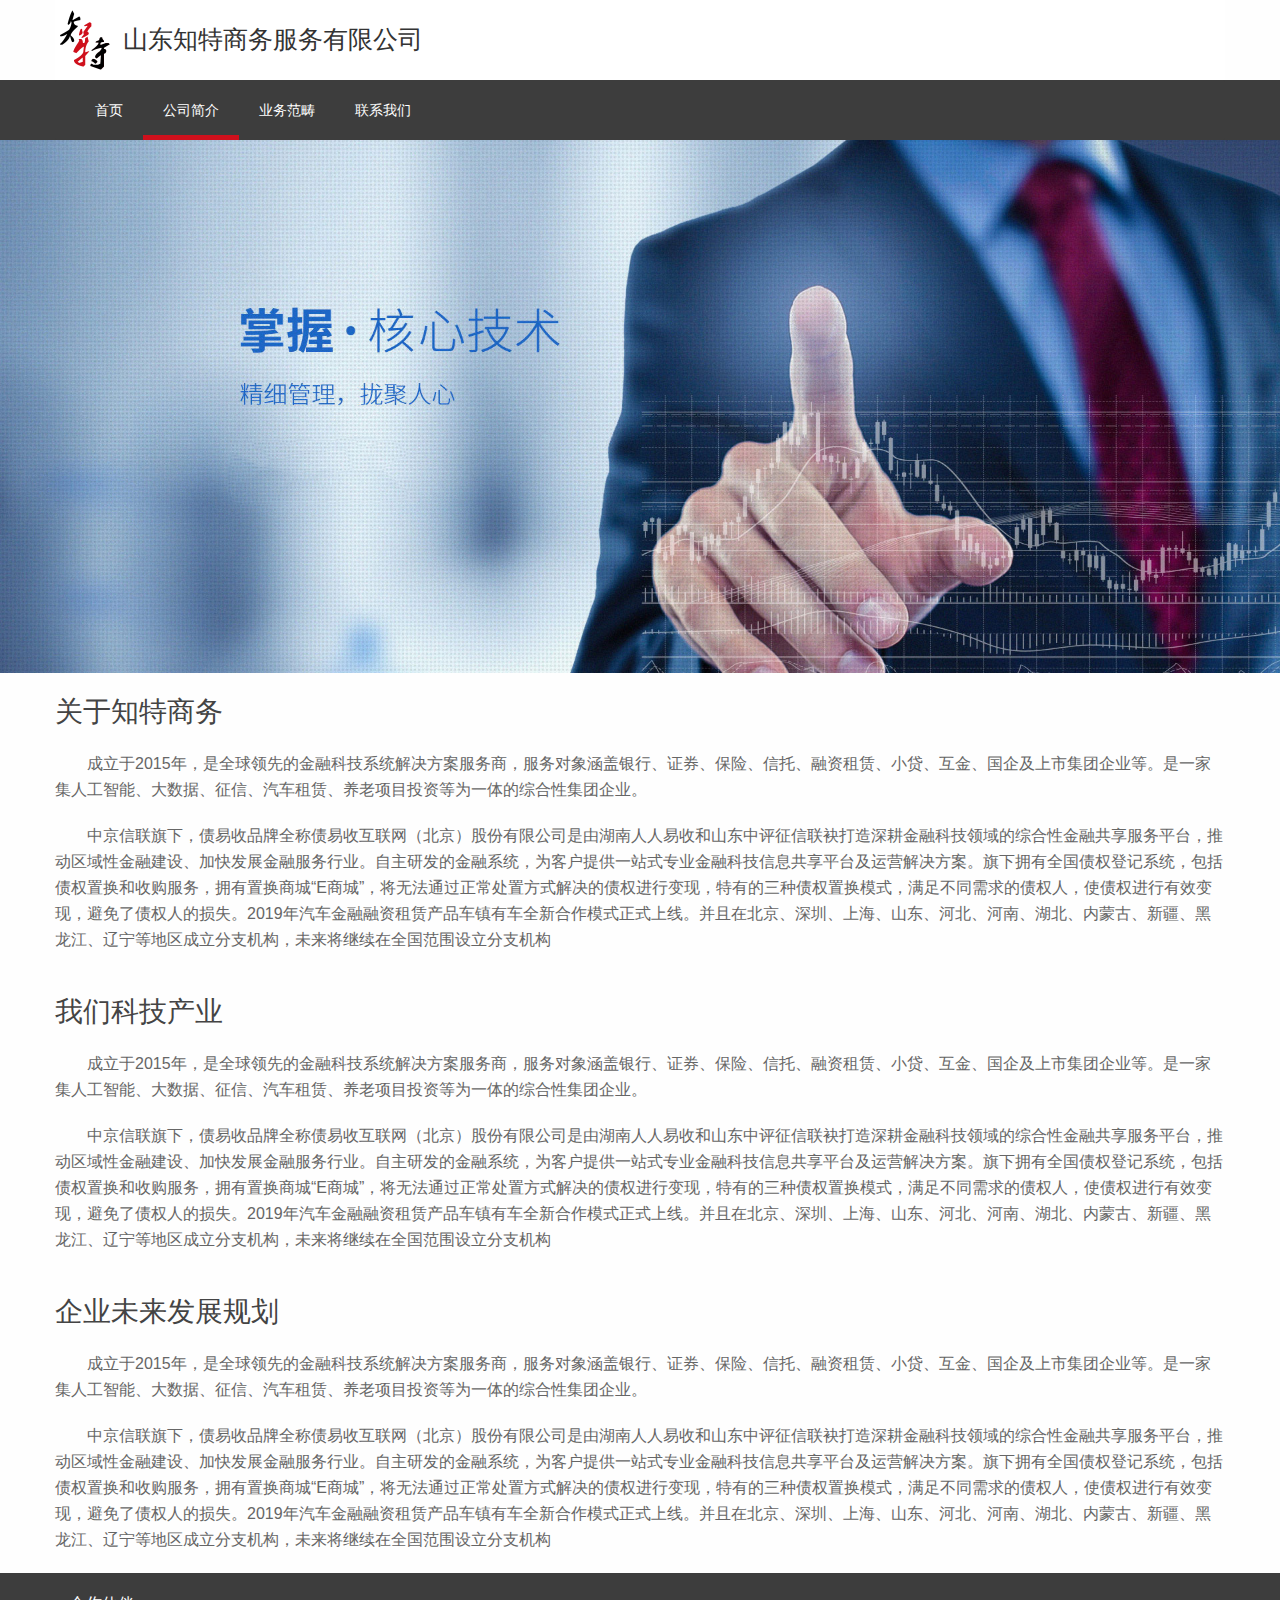
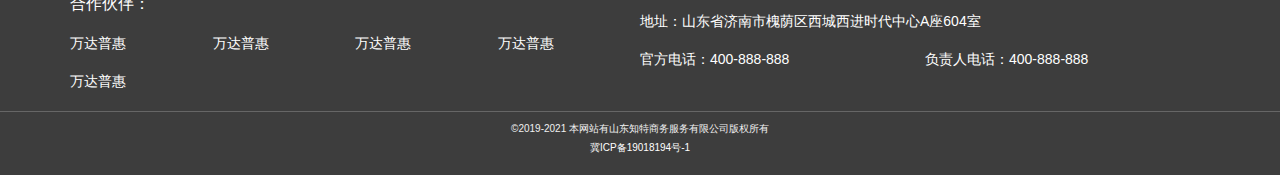
==== commit ebeb99d9: "" ====
--- a/html/about.html
+++ b/html/about.html
@@ -1,6 +1,3 @@
-
-
-
 <!DOCTYPE html>
 <html lang="en">
 <head>
@@ -14,6 +11,7 @@
     <link rel="stylesheet" href="../css/header.css">
     <link rel="stylesheet" href="../css/footer.css">
     <link rel="stylesheet" href="../css/cssAll.css">
+    <link rel="stylesheet" href="../css/hover.css">
     <link rel="stylesheet" href="../css/about.css">
 
 </head>
@@ -26,19 +24,19 @@
     </h1>
     <div class="nav">
         <ul class="layui-nav layui-container layui-hide-xs">
-            <li class="layui-nav-item layui-this"><a href="../index.html">首页</a></li>
-            <li class="layui-nav-item"><a href="#:;">公司简介</a></li>
-            <li class="layui-nav-item"><a href="#:;">业务范畴</a></li>
-            <li class="layui-nav-item"><a href="#:;">联系我们</a></li>
+            <li class="layui-nav-item "><a href="../index.html">首页</a></li>
+            <li class="layui-nav-item layui-this"><a href="about.html">公司简介</a></li>
+            <li class="layui-nav-item"><a href="product.html">业务范畴</a></li>
+            <li class="layui-nav-item"><a href="contact.html">联系我们</a></li>
         </ul>
         <ul class="layui-nav layui-container layui-hide-sm layui-hide-md">
             <li class="layui-nav-item layui-this"><a href="../index.html">首页</a></li>
-            <li class="layui-nav-item"><a href="#:;">公司简介</a></li>
+            <li class="layui-nav-item layui-this"><a href="about.html">公司简介</a></li>
             <li class="layui-nav-item">
                 <a href="#:;">业务范畴</a>
                 <ol class="layui-nav-child">
-                    <li><a href="#:;">业务范畴</a></li>
-                    <li><a href="#:;">联系我们</a></li>
+                    <li><a href="product.html">业务范畴</a></li>
+                    <li><a href="contact.html">联系我们</a></li>
                 </ol>
             </li>
         </ul>
--- a/css/cssAll.css
+++ b/css/cssAll.css
@@ -65,6 +65,7 @@
 .color_333{
     color:#666;
 }
+
 .margin_top5{
     margin-top:5px;
 }
@@ -117,15 +118,9 @@
 }
 .case .case_content li div h2{
     transition: .3s all;
-    margin-top: 20px;
 }
-.case .case_content li div h2:hover{
-    color:#cf101c;
+#map{
+    height: 600px;
 }
-.layui-nav .layui-nav-child a{
-    color:#333;
-    background-color: #f1f1f1;
-}
-.layui-nav .layui-nav-child a:hover{
-    background-color: #ccc;
-}+
+
--- a/css/hover.css
+++ b/css/hover.css
@@ -0,0 +1,28 @@
+
+.case .case_content li div h2:hover{
+    color:#cf101c;
+}
+.layui-nav .layui-nav-child a{
+    color:#333;
+    background-color: #f1f1f1;
+}
+.layui-nav .layui-nav-child a:hover{
+    background-color: #ccc;
+}
+.team .team_img img{
+    width: 100%;
+    border-radius: 3px;
+    -webkit-transition: all .3s;
+    -moz-transition: all .3s;
+    -ms-transition: all .3s;
+    -o-transition: all .3s;
+    transition: all .3s;
+    -webkit-box-shadow: 5px 5px 10px #cccccc;
+    -moz-box-shadow: 5px 5px 10px #cccccc ;
+    box-shadow: 5px 5px 10px #cccccc ;
+}
+.team .team_img img:hover{
+    -webkit-box-shadow: 5px 5px 10px #cccccc;
+    -moz-box-shadow: 5px 5px 10px #cccccc ;
+    box-shadow: 5px 5px 10px #999 ;
+}--- a/css/about.css
+++ b/css/about.css
@@ -11,4 +11,4 @@
     color: #666;
     font-size: 16px;
     line-height: 26px;
-}+}
